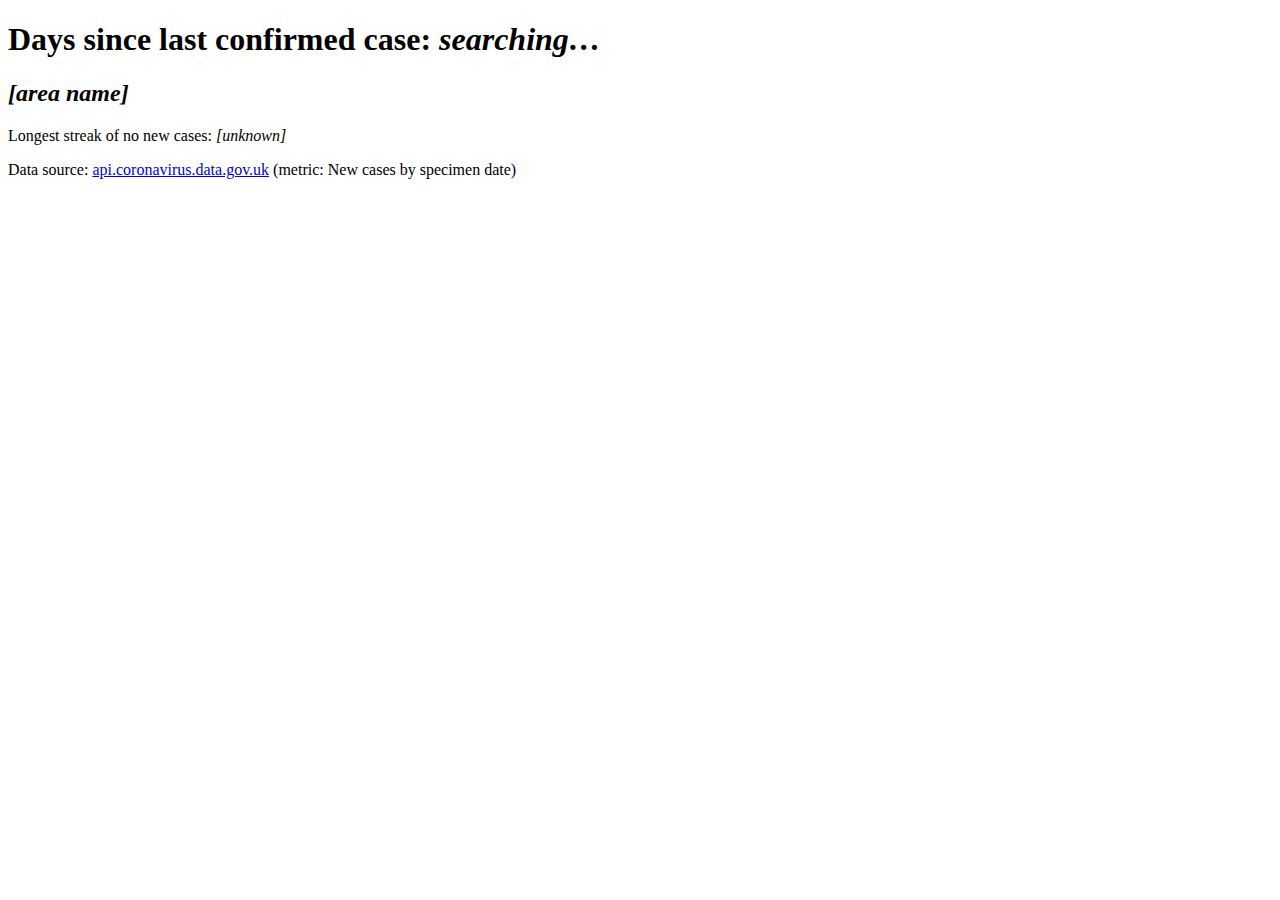
==== index.html @ c09eae02 "Calculate "days since" with date arithmetic" ====
<!DOCTYPE html>
<html lang="en">
<head>
    <meta charset="UTF-8">
    <title>Days since</title>
    <script lang="JavaScript">
        const params = new URLSearchParams(window.location.search);
        const areaType = "utla";
        // const areaCode = "E06000019"
        const areaCode = (params.get("areaCode")) ? params.get("areaCode") : "E06000019";
        const responseStructure = {
            "date": "date",
            "areaName": "areaName",
            "newCases": "newCasesBySpecimenDate"
        };
        const query_url = `https://api.coronavirus.data.gov.uk/v1/data`
            + `?filters=areaType=${areaType};areaCode=${areaCode}`
            + `&structure=${JSON.stringify(responseStructure)}`;

        function count_days_since(days) {
            // Assumes array comes in reverse date order, most recent day first
            const now = new Date();
            const since = new Date(days.find(day => day.newCases > 0).date);
            return Math.floor((now - since) / 1000 / 60 / 60 / 24);
        }

        function find_streaks(days) {
            const streaks = [];
            let num_streaks = 0;
            let streak_active = false;
            days.forEach((day) => {
                if (streak_active === false && day.newCases === 0) {
                    // new streak!
                    streak_active = true;
                    streaks[num_streaks] = {
                        numDays: 1,
                        start: day.date
                    };
                } else if (streak_active === true && day.newCases === 0) {
                    // streak continues!
                    streaks[num_streaks].numDays += 1;
                } else if (streak_active === true && day.newCases > 0) {
                    // streak ends!
                    streaks[num_streaks].end = day.date;
                    streak_active = false;
                    num_streaks += 1;
                } else {
                    // non-streak days, do nothing
                }
            });
            return streaks;
        }

        fetch(query_url)
            .then(response => response.json())
            .then(payload => {
                document.getElementById("dataSource").href = query_url;
                document.getElementById("daysSince").innerText = `${count_days_since(payload.data)}`;
                document.getElementById("areaName").innerText = payload.data[0].areaName;
                const streak = find_streaks(payload.data.reverse()).reduce(
                    (prev, curr) => (prev.numDays > curr.numDays) ? prev : curr, {});
                if (streak) {
                    document.getElementById("streak")
                        .innerText=`${streak.numDays} `
                        + `${(streak.numDays === 1) ? 'day ' : 'days '}`
                        + `(from ${streak.start} to ${streak.end})`;
                } else {
                    document.getElementById("streak").innerText = "None 😢";
                }
            });

    </script>
</head>
<body>
<h1>Days since last confirmed case: <span id="daysSince"><em>searching…</em></span></h1>
<h2 id="areaName"><em>[area name]</em></h2>
<p>Longest streak of no new cases: <span id="streak"><em>[unknown]</em></span></p>
<p>Data source: <a id="dataSource" href="https://coronavirus.data.gov.uk">api.coronavirus.data.gov.uk</a> (metric: New cases by specimen date)</p>
</body>
</html>
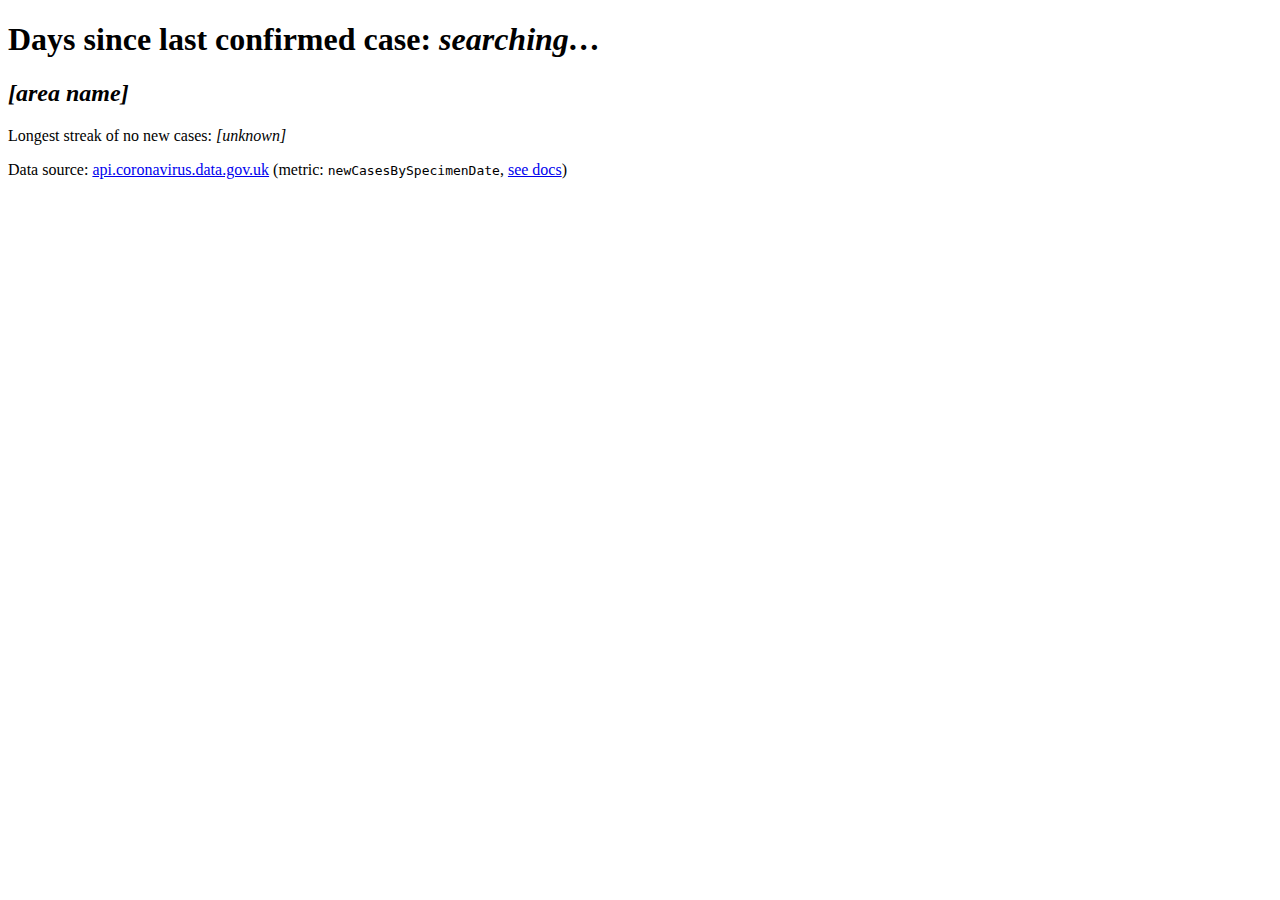
==== commit 0bdd1be0: "Refactor to use the shorter "area" query param" ====
--- a/index.html
+++ b/index.html
@@ -7,7 +7,7 @@
         const params = new URLSearchParams(window.location.search);
         const areaType = "utla";
         // const areaCode = "E06000019"
-        const areaCode = (params.get("areaCode")) ? params.get("areaCode") : "E06000019";
+        const areaCode = (params.get("area")) ? params.get("area") : "E06000019";
         const responseStructure = {
             "date": "date",
             "areaName": "areaName",
@@ -51,6 +51,7 @@
             return streaks;
         }
 
+        // TODO: handle HTTP errors https://coronavirus.data.gov.uk/developers-guide#get-responses
         fetch(query_url)
             .then(response => response.json())
             .then(payload => {
@@ -75,6 +76,9 @@
 <h1>Days since last confirmed case: <span id="daysSince"><em>searching…</em></span></h1>
 <h2 id="areaName"><em>[area name]</em></h2>
 <p>Longest streak of no new cases: <span id="streak"><em>[unknown]</em></span></p>
-<p>Data source: <a id="dataSource" href="https://coronavirus.data.gov.uk">api.coronavirus.data.gov.uk</a> (metric: New cases by specimen date)</p>
+<p>
+    Data source: <a id="dataSource" href="https://coronavirus.data.gov.uk">api.coronavirus.data.gov.uk</a>
+    (metric: <code>newCasesBySpecimenDate</code>,
+    <a href="https://coronavirus.data.gov.uk/about-data#daily-and-cumulative-numbers-of-cases">see docs</a>)</p>
 </body>
 </html>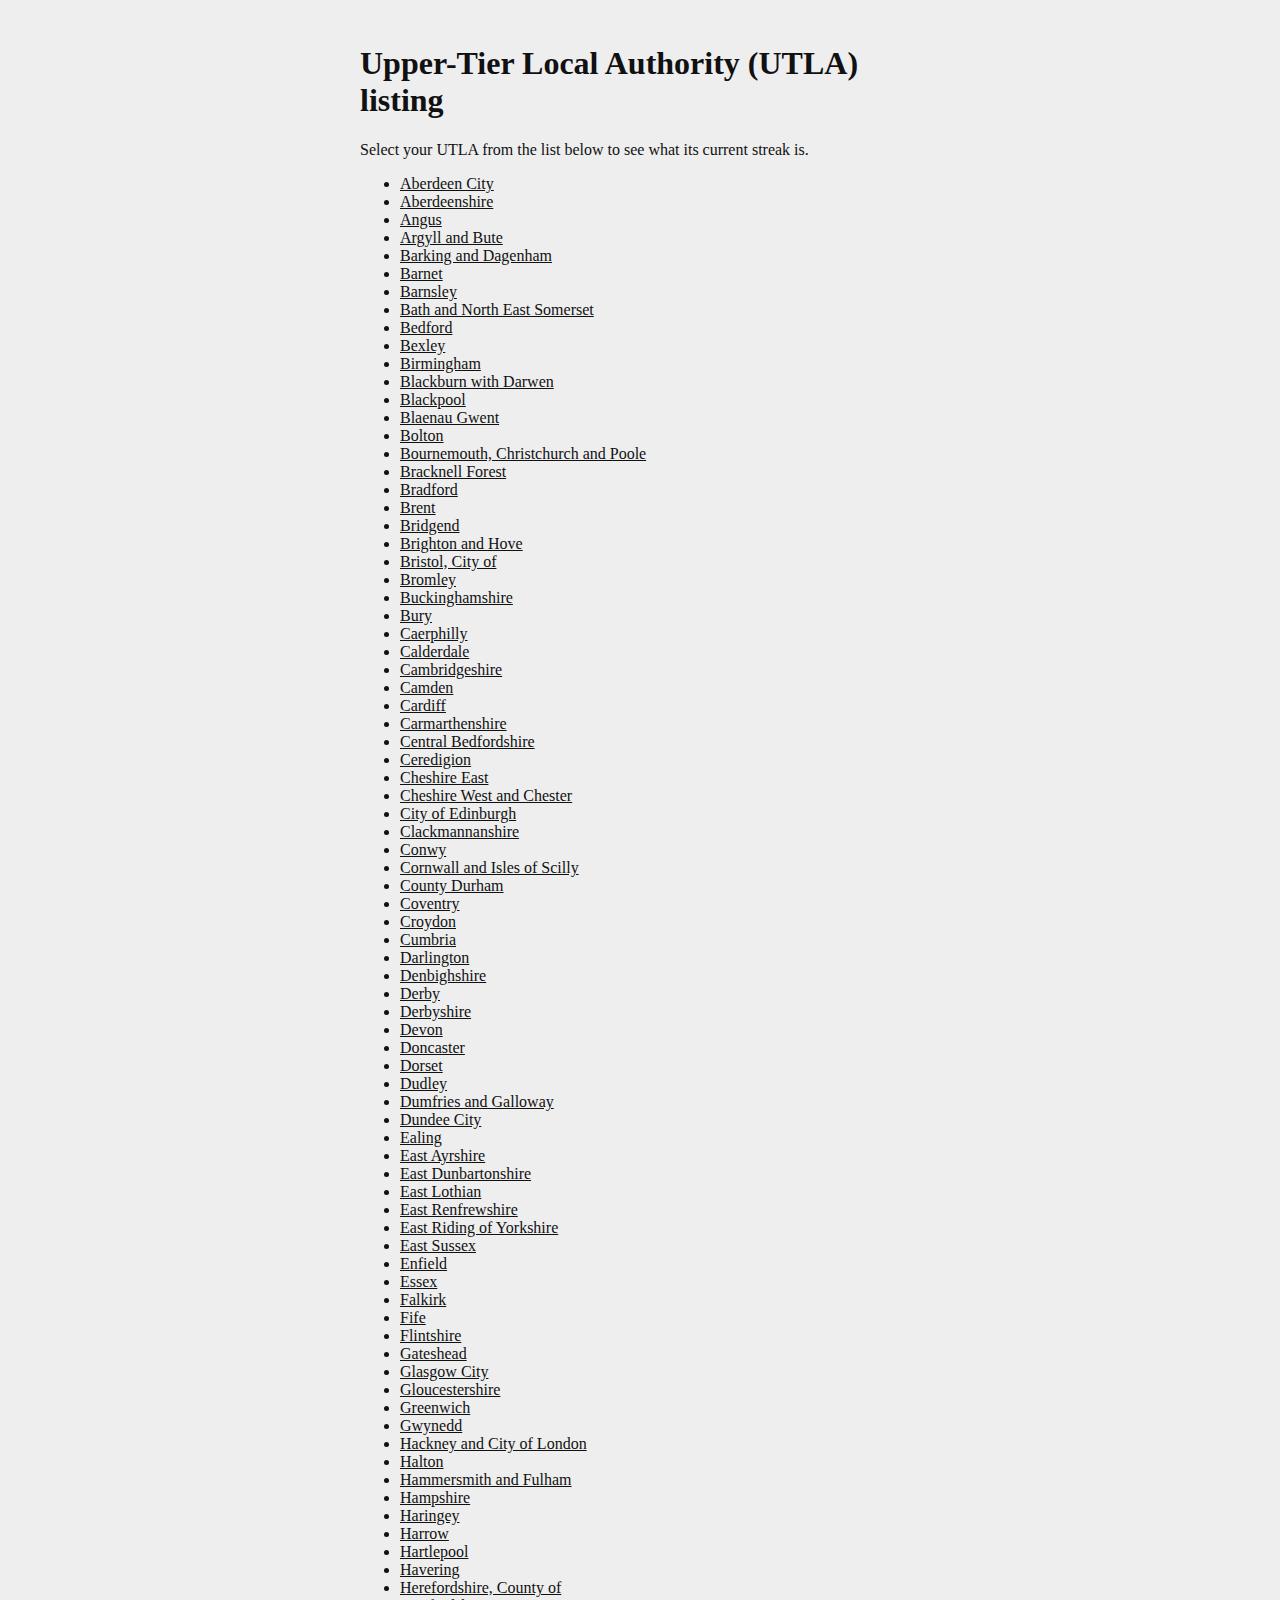
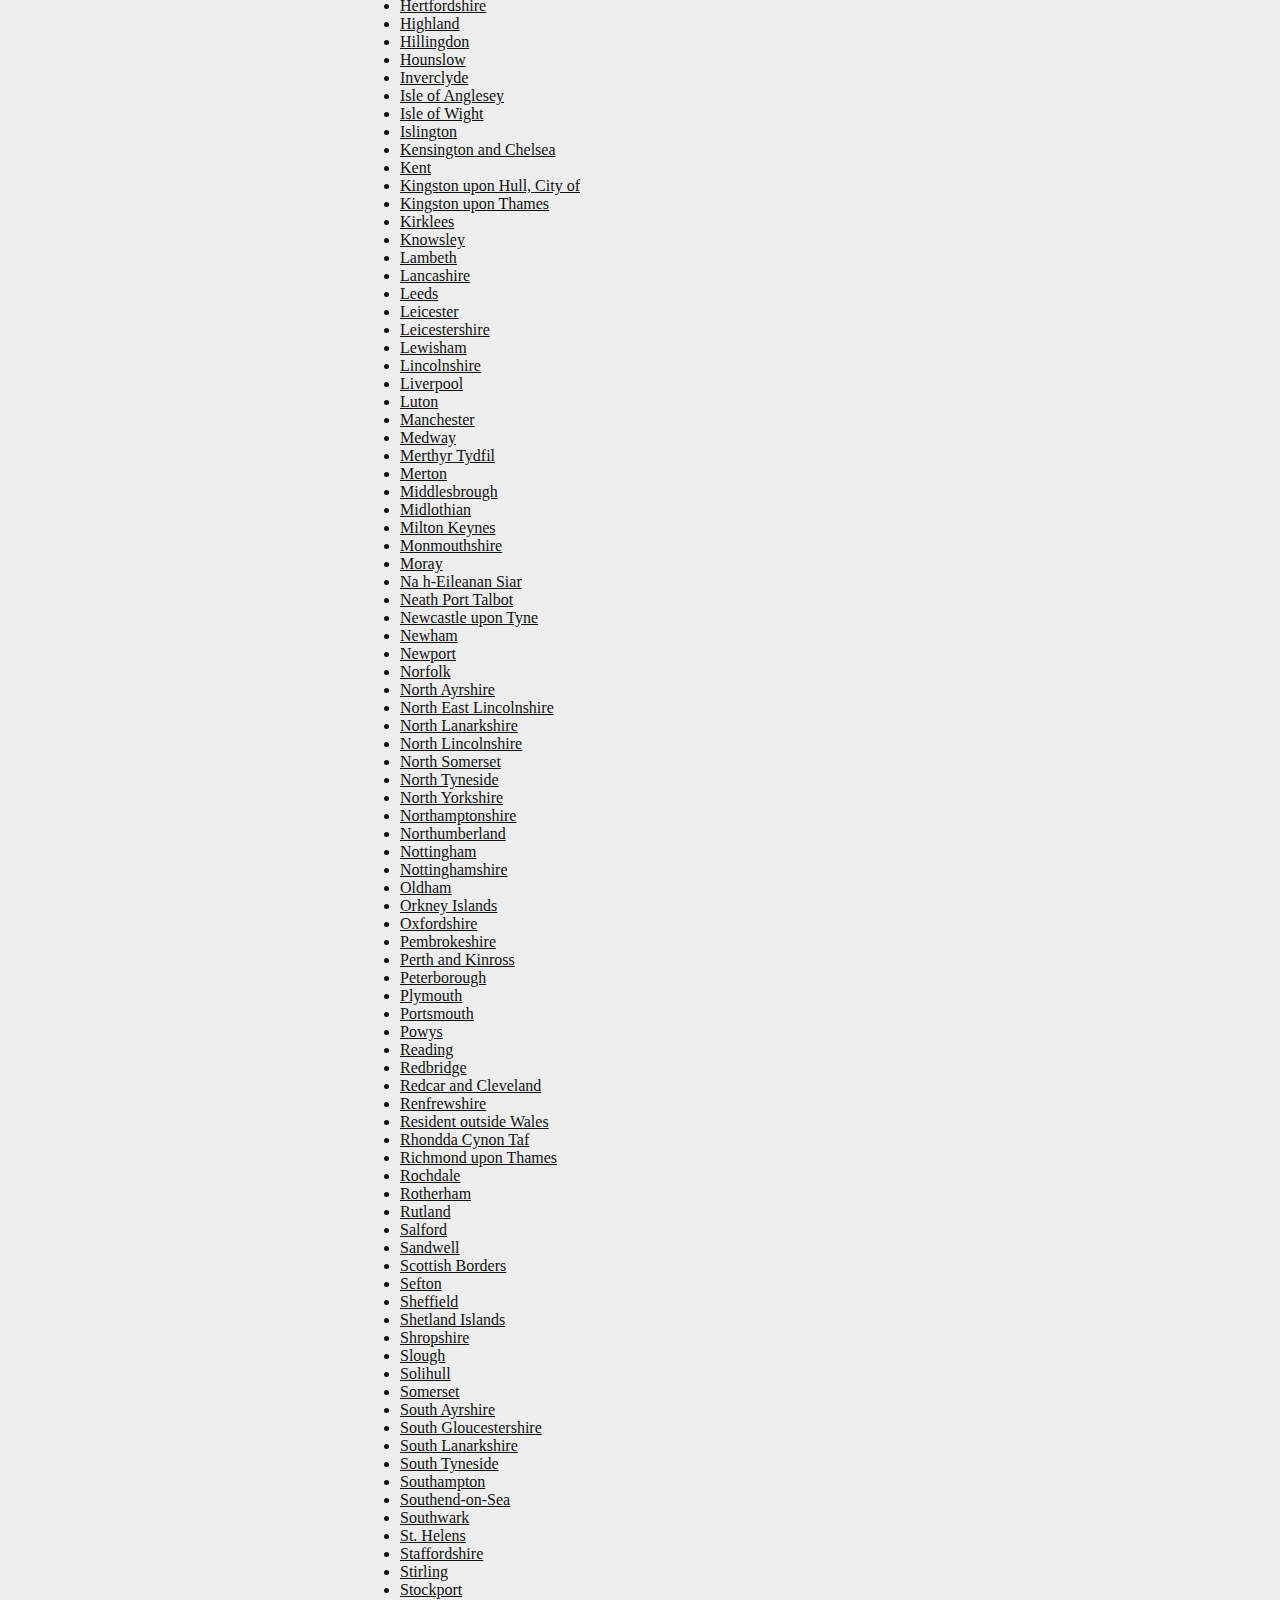
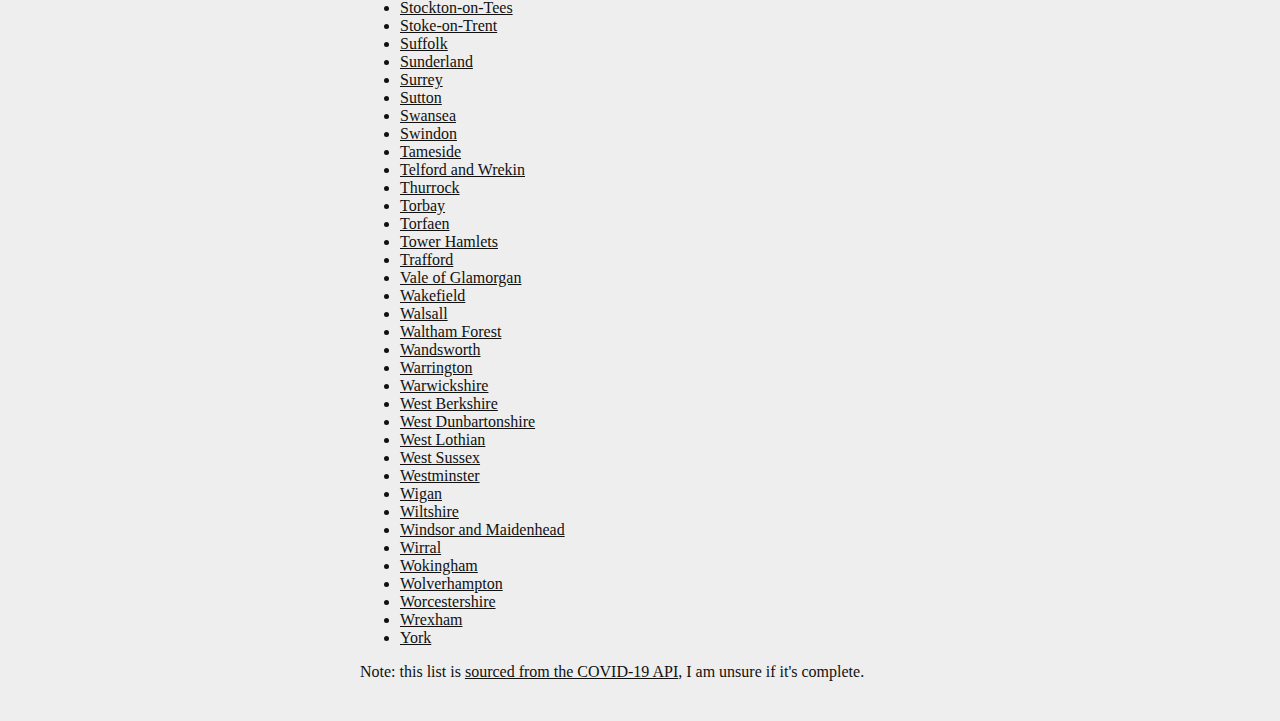
==== commit ccd8f923: "Add a stylesheet" ====
--- a/index.html
+++ b/index.html
@@ -2,83 +2,228 @@
 <html lang="en">
 <head>
     <meta charset="UTF-8">
-    <title>Days since</title>
-    <script lang="JavaScript">
-        const params = new URLSearchParams(window.location.search);
-        const areaType = "utla";
-        // const areaCode = "E06000019"
-        const areaCode = (params.get("area")) ? params.get("area") : "E06000019";
-        const responseStructure = {
-            "date": "date",
-            "areaName": "areaName",
-            "newCases": "newCasesBySpecimenDate"
-        };
-        const query_url = `https://api.coronavirus.data.gov.uk/v1/data`
-            + `?filters=areaType=${areaType};areaCode=${areaCode}`
-            + `&structure=${JSON.stringify(responseStructure)}`;
-
-        function count_days_since(days) {
-            // Assumes array comes in reverse date order, most recent day first
-            const now = new Date();
-            const since = new Date(days.find(day => day.newCases > 0).date);
-            return Math.floor((now - since) / 1000 / 60 / 60 / 24);
-        }
-
-        function find_streaks(days) {
-            const streaks = [];
-            let num_streaks = 0;
-            let streak_active = false;
-            days.forEach((day) => {
-                if (streak_active === false && day.newCases === 0) {
-                    // new streak!
-                    streak_active = true;
-                    streaks[num_streaks] = {
-                        numDays: 1,
-                        start: day.date
-                    };
-                } else if (streak_active === true && day.newCases === 0) {
-                    // streak continues!
-                    streaks[num_streaks].numDays += 1;
-                } else if (streak_active === true && day.newCases > 0) {
-                    // streak ends!
-                    streaks[num_streaks].end = day.date;
-                    streak_active = false;
-                    num_streaks += 1;
-                } else {
-                    // non-streak days, do nothing
-                }
-            });
-            return streaks;
-        }
-
-        // TODO: handle HTTP errors https://coronavirus.data.gov.uk/developers-guide#get-responses
-        fetch(query_url)
-            .then(response => response.json())
-            .then(payload => {
-                document.getElementById("dataSource").href = query_url;
-                document.getElementById("daysSince").innerText = `${count_days_since(payload.data)}`;
-                document.getElementById("areaName").innerText = payload.data[0].areaName;
-                const streak = find_streaks(payload.data.reverse()).reduce(
-                    (prev, curr) => (prev.numDays > curr.numDays) ? prev : curr, {});
-                if (streak) {
-                    document.getElementById("streak")
-                        .innerText=`${streak.numDays} `
-                        + `${(streak.numDays === 1) ? 'day ' : 'days '}`
-                        + `(from ${streak.start} to ${streak.end})`;
-                } else {
-                    document.getElementById("streak").innerText = "None 😢";
-                }
-            });
-
-    </script>
+    <title>UK Upper-Tier Local Authority area listing</title>
+    <link rel="stylesheet" href="main.css"/>
 </head>
 <body>
-<h1>Days since last confirmed case: <span id="daysSince"><em>searching…</em></span></h1>
-<h2 id="areaName"><em>[area name]</em></h2>
-<p>Longest streak of no new cases: <span id="streak"><em>[unknown]</em></span></p>
-<p>
-    Data source: <a id="dataSource" href="https://coronavirus.data.gov.uk">api.coronavirus.data.gov.uk</a>
-    (metric: <code>newCasesBySpecimenDate</code>,
-    <a href="https://coronavirus.data.gov.uk/about-data#daily-and-cumulative-numbers-of-cases">see docs</a>)</p>
+<section class="utla-list">
+    <h1>Upper-Tier Local Authority (UTLA) listing</h1>
+    <p>
+        Select your UTLA from the list below to see what its current streak is.
+    </p>
+
+    <ul id="areaList">
+        <li><a href="./stats.html?area=S12000033">Aberdeen City</a></li>
+        <li><a href="./stats.html?area=S12000034">Aberdeenshire</a></li>
+        <li><a href="./stats.html?area=S12000041">Angus</a></li>
+        <li><a href="./stats.html?area=S12000035">Argyll and Bute</a></li>
+        <li><a href="./stats.html?area=E09000002">Barking and Dagenham</a></li>
+        <li><a href="./stats.html?area=E09000003">Barnet</a></li>
+        <li><a href="./stats.html?area=E08000016">Barnsley</a></li>
+        <li><a href="./stats.html?area=E06000022">Bath and North East Somerset</a></li>
+        <li><a href="./stats.html?area=E06000055">Bedford</a></li>
+        <li><a href="./stats.html?area=E09000004">Bexley</a></li>
+        <li><a href="./stats.html?area=E08000025">Birmingham</a></li>
+        <li><a href="./stats.html?area=E06000008">Blackburn with Darwen</a></li>
+        <li><a href="./stats.html?area=E06000009">Blackpool</a></li>
+        <li><a href="./stats.html?area=W06000019">Blaenau Gwent</a></li>
+        <li><a href="./stats.html?area=E08000001">Bolton</a></li>
+        <li><a href="./stats.html?area=E06000058">Bournemouth, Christchurch and Poole</a></li>
+        <li><a href="./stats.html?area=E06000036">Bracknell Forest</a></li>
+        <li><a href="./stats.html?area=E08000032">Bradford</a></li>
+        <li><a href="./stats.html?area=E09000005">Brent</a></li>
+        <li><a href="./stats.html?area=W06000013">Bridgend</a></li>
+        <li><a href="./stats.html?area=E06000043">Brighton and Hove</a></li>
+        <li><a href="./stats.html?area=E06000023">Bristol, City of</a></li>
+        <li><a href="./stats.html?area=E09000006">Bromley</a></li>
+        <li><a href="./stats.html?area=E10000002">Buckinghamshire</a></li>
+        <li><a href="./stats.html?area=E08000002">Bury</a></li>
+        <li><a href="./stats.html?area=W06000018">Caerphilly</a></li>
+        <li><a href="./stats.html?area=E08000033">Calderdale</a></li>
+        <li><a href="./stats.html?area=E10000003">Cambridgeshire</a></li>
+        <li><a href="./stats.html?area=E09000007">Camden</a></li>
+        <li><a href="./stats.html?area=W06000015">Cardiff</a></li>
+        <li><a href="./stats.html?area=W06000010">Carmarthenshire</a></li>
+        <li><a href="./stats.html?area=E06000056">Central Bedfordshire</a></li>
+        <li><a href="./stats.html?area=W06000008">Ceredigion</a></li>
+        <li><a href="./stats.html?area=E06000049">Cheshire East</a></li>
+        <li><a href="./stats.html?area=E06000050">Cheshire West and Chester</a></li>
+        <li><a href="./stats.html?area=S12000036">City of Edinburgh</a></li>
+        <li><a href="./stats.html?area=S12000005">Clackmannanshire</a></li>
+        <li><a href="./stats.html?area=W06000003">Conwy</a></li>
+        <li><a href="./stats.html?area=E06000052">Cornwall and Isles of Scilly</a></li>
+        <li><a href="./stats.html?area=E06000047">County Durham</a></li>
+        <li><a href="./stats.html?area=E08000026">Coventry</a></li>
+        <li><a href="./stats.html?area=E09000008">Croydon</a></li>
+        <li><a href="./stats.html?area=E10000006">Cumbria</a></li>
+        <li><a href="./stats.html?area=E06000005">Darlington</a></li>
+        <li><a href="./stats.html?area=W06000004">Denbighshire</a></li>
+        <li><a href="./stats.html?area=E06000015">Derby</a></li>
+        <li><a href="./stats.html?area=E10000007">Derbyshire</a></li>
+        <li><a href="./stats.html?area=E10000008">Devon</a></li>
+        <li><a href="./stats.html?area=E08000017">Doncaster</a></li>
+        <li><a href="./stats.html?area=E06000059">Dorset</a></li>
+        <li><a href="./stats.html?area=E08000027">Dudley</a></li>
+        <li><a href="./stats.html?area=S12000006">Dumfries and Galloway</a></li>
+        <li><a href="./stats.html?area=S12000042">Dundee City</a></li>
+        <li><a href="./stats.html?area=E09000009">Ealing</a></li>
+        <li><a href="./stats.html?area=S12000008">East Ayrshire</a></li>
+        <li><a href="./stats.html?area=S12000045">East Dunbartonshire</a></li>
+        <li><a href="./stats.html?area=S12000010">East Lothian</a></li>
+        <li><a href="./stats.html?area=S12000011">East Renfrewshire</a></li>
+        <li><a href="./stats.html?area=E06000011">East Riding of Yorkshire</a></li>
+        <li><a href="./stats.html?area=E10000011">East Sussex</a></li>
+        <li><a href="./stats.html?area=E09000010">Enfield</a></li>
+        <li><a href="./stats.html?area=E10000012">Essex</a></li>
+        <li><a href="./stats.html?area=S12000014">Falkirk</a></li>
+        <li><a href="./stats.html?area=S12000047">Fife</a></li>
+        <li><a href="./stats.html?area=W06000005">Flintshire</a></li>
+        <li><a href="./stats.html?area=E08000037">Gateshead</a></li>
+        <li><a href="./stats.html?area=S12000049">Glasgow City</a></li>
+        <li><a href="./stats.html?area=E10000013">Gloucestershire</a></li>
+        <li><a href="./stats.html?area=E09000011">Greenwich</a></li>
+        <li><a href="./stats.html?area=W06000002">Gwynedd</a></li>
+        <li><a href="./stats.html?area=E09000012">Hackney and City of London</a></li>
+        <li><a href="./stats.html?area=E06000006">Halton</a></li>
+        <li><a href="./stats.html?area=E09000013">Hammersmith and Fulham</a></li>
+        <li><a href="./stats.html?area=E10000014">Hampshire</a></li>
+        <li><a href="./stats.html?area=E09000014">Haringey</a></li>
+        <li><a href="./stats.html?area=E09000015">Harrow</a></li>
+        <li><a href="./stats.html?area=E06000001">Hartlepool</a></li>
+        <li><a href="./stats.html?area=E09000016">Havering</a></li>
+        <li><a href="./stats.html?area=E06000019">Herefordshire, County of</a></li>
+        <li><a href="./stats.html?area=E10000015">Hertfordshire</a></li>
+        <li><a href="./stats.html?area=S12000017">Highland</a></li>
+        <li><a href="./stats.html?area=E09000017">Hillingdon</a></li>
+        <li><a href="./stats.html?area=E09000018">Hounslow</a></li>
+        <li><a href="./stats.html?area=S12000018">Inverclyde</a></li>
+        <li><a href="./stats.html?area=W06000001">Isle of Anglesey</a></li>
+        <li><a href="./stats.html?area=E06000046">Isle of Wight</a></li>
+        <li><a href="./stats.html?area=E09000019">Islington</a></li>
+        <li><a href="./stats.html?area=E09000020">Kensington and Chelsea</a></li>
+        <li><a href="./stats.html?area=E10000016">Kent</a></li>
+        <li><a href="./stats.html?area=E06000010">Kingston upon Hull, City of</a></li>
+        <li><a href="./stats.html?area=E09000021">Kingston upon Thames</a></li>
+        <li><a href="./stats.html?area=E08000034">Kirklees</a></li>
+        <li><a href="./stats.html?area=E08000011">Knowsley</a></li>
+        <li><a href="./stats.html?area=E09000022">Lambeth</a></li>
+        <li><a href="./stats.html?area=E10000017">Lancashire</a></li>
+        <li><a href="./stats.html?area=E08000035">Leeds</a></li>
+        <li><a href="./stats.html?area=E06000016">Leicester</a></li>
+        <li><a href="./stats.html?area=E10000018">Leicestershire</a></li>
+        <li><a href="./stats.html?area=E09000023">Lewisham</a></li>
+        <li><a href="./stats.html?area=E10000019">Lincolnshire</a></li>
+        <li><a href="./stats.html?area=E08000012">Liverpool</a></li>
+        <li><a href="./stats.html?area=E06000032">Luton</a></li>
+        <li><a href="./stats.html?area=E08000003">Manchester</a></li>
+        <li><a href="./stats.html?area=E06000035">Medway</a></li>
+        <li><a href="./stats.html?area=W06000024">Merthyr Tydfil</a></li>
+        <li><a href="./stats.html?area=E09000024">Merton</a></li>
+        <li><a href="./stats.html?area=E06000002">Middlesbrough</a></li>
+        <li><a href="./stats.html?area=S12000019">Midlothian</a></li>
+        <li><a href="./stats.html?area=E06000042">Milton Keynes</a></li>
+        <li><a href="./stats.html?area=W06000021">Monmouthshire</a></li>
+        <li><a href="./stats.html?area=S12000020">Moray</a></li>
+        <li><a href="./stats.html?area=S12000013">Na h-Eileanan Siar</a></li>
+        <li><a href="./stats.html?area=W06000012">Neath Port Talbot</a></li>
+        <li><a href="./stats.html?area=E08000021">Newcastle upon Tyne</a></li>
+        <li><a href="./stats.html?area=E09000025">Newham</a></li>
+        <li><a href="./stats.html?area=W06000022">Newport</a></li>
+        <li><a href="./stats.html?area=E10000020">Norfolk</a></li>
+        <li><a href="./stats.html?area=S12000021">North Ayrshire</a></li>
+        <li><a href="./stats.html?area=E06000012">North East Lincolnshire</a></li>
+        <li><a href="./stats.html?area=S12000050">North Lanarkshire</a></li>
+        <li><a href="./stats.html?area=E06000013">North Lincolnshire</a></li>
+        <li><a href="./stats.html?area=E06000024">North Somerset</a></li>
+        <li><a href="./stats.html?area=E08000022">North Tyneside</a></li>
+        <li><a href="./stats.html?area=E10000023">North Yorkshire</a></li>
+        <li><a href="./stats.html?area=E10000021">Northamptonshire</a></li>
+        <li><a href="./stats.html?area=E06000057">Northumberland</a></li>
+        <li><a href="./stats.html?area=E06000018">Nottingham</a></li>
+        <li><a href="./stats.html?area=E10000024">Nottinghamshire</a></li>
+        <li><a href="./stats.html?area=E08000004">Oldham</a></li>
+        <li><a href="./stats.html?area=S12000023">Orkney Islands</a></li>
+        <li><a href="./stats.html?area=E10000025">Oxfordshire</a></li>
+        <li><a href="./stats.html?area=W06000009">Pembrokeshire</a></li>
+        <li><a href="./stats.html?area=S12000048">Perth and Kinross</a></li>
+        <li><a href="./stats.html?area=E06000031">Peterborough</a></li>
+        <li><a href="./stats.html?area=E06000026">Plymouth</a></li>
+        <li><a href="./stats.html?area=E06000044">Portsmouth</a></li>
+        <li><a href="./stats.html?area=W06000023">Powys</a></li>
+        <li><a href="./stats.html?area=E06000038">Reading</a></li>
+        <li><a href="./stats.html?area=E09000026">Redbridge</a></li>
+        <li><a href="./stats.html?area=E06000003">Redcar and Cleveland</a></li>
+        <li><a href="./stats.html?area=S12000038">Renfrewshire</a></li>
+        <li><a href="./stats.html?area=null">Resident outside Wales</a></li>
+        <li><a href="./stats.html?area=W06000016">Rhondda Cynon Taf</a></li>
+        <li><a href="./stats.html?area=E09000027">Richmond upon Thames</a></li>
+        <li><a href="./stats.html?area=E08000005">Rochdale</a></li>
+        <li><a href="./stats.html?area=E08000018">Rotherham</a></li>
+        <li><a href="./stats.html?area=E06000017">Rutland</a></li>
+        <li><a href="./stats.html?area=E08000006">Salford</a></li>
+        <li><a href="./stats.html?area=E08000028">Sandwell</a></li>
+        <li><a href="./stats.html?area=S12000026">Scottish Borders</a></li>
+        <li><a href="./stats.html?area=E08000014">Sefton</a></li>
+        <li><a href="./stats.html?area=E08000019">Sheffield</a></li>
+        <li><a href="./stats.html?area=S12000027">Shetland Islands</a></li>
+        <li><a href="./stats.html?area=E06000051">Shropshire</a></li>
+        <li><a href="./stats.html?area=E06000039">Slough</a></li>
+        <li><a href="./stats.html?area=E08000029">Solihull</a></li>
+        <li><a href="./stats.html?area=E10000027">Somerset</a></li>
+        <li><a href="./stats.html?area=S12000028">South Ayrshire</a></li>
+        <li><a href="./stats.html?area=E06000025">South Gloucestershire</a></li>
+        <li><a href="./stats.html?area=S12000029">South Lanarkshire</a></li>
+        <li><a href="./stats.html?area=E08000023">South Tyneside</a></li>
+        <li><a href="./stats.html?area=E06000045">Southampton</a></li>
+        <li><a href="./stats.html?area=E06000033">Southend-on-Sea</a></li>
+        <li><a href="./stats.html?area=E09000028">Southwark</a></li>
+        <li><a href="./stats.html?area=E08000013">St. Helens</a></li>
+        <li><a href="./stats.html?area=E10000028">Staffordshire</a></li>
+        <li><a href="./stats.html?area=S12000030">Stirling</a></li>
+        <li><a href="./stats.html?area=E08000007">Stockport</a></li>
+        <li><a href="./stats.html?area=E06000004">Stockton-on-Tees</a></li>
+        <li><a href="./stats.html?area=E06000021">Stoke-on-Trent</a></li>
+        <li><a href="./stats.html?area=E10000029">Suffolk</a></li>
+        <li><a href="./stats.html?area=E08000024">Sunderland</a></li>
+        <li><a href="./stats.html?area=E10000030">Surrey</a></li>
+        <li><a href="./stats.html?area=E09000029">Sutton</a></li>
+        <li><a href="./stats.html?area=W06000011">Swansea</a></li>
+        <li><a href="./stats.html?area=E06000030">Swindon</a></li>
+        <li><a href="./stats.html?area=E08000008">Tameside</a></li>
+        <li><a href="./stats.html?area=E06000020">Telford and Wrekin</a></li>
+        <li><a href="./stats.html?area=E06000034">Thurrock</a></li>
+        <li><a href="./stats.html?area=E06000027">Torbay</a></li>
+        <li><a href="./stats.html?area=W06000020">Torfaen</a></li>
+        <li><a href="./stats.html?area=E09000030">Tower Hamlets</a></li>
+        <li><a href="./stats.html?area=E08000009">Trafford</a></li>
+        <li><a href="./stats.html?area=W06000014">Vale of Glamorgan</a></li>
+        <li><a href="./stats.html?area=E08000036">Wakefield</a></li>
+        <li><a href="./stats.html?area=E08000030">Walsall</a></li>
+        <li><a href="./stats.html?area=E09000031">Waltham Forest</a></li>
+        <li><a href="./stats.html?area=E09000032">Wandsworth</a></li>
+        <li><a href="./stats.html?area=E06000007">Warrington</a></li>
+        <li><a href="./stats.html?area=E10000031">Warwickshire</a></li>
+        <li><a href="./stats.html?area=E06000037">West Berkshire</a></li>
+        <li><a href="./stats.html?area=S12000039">West Dunbartonshire</a></li>
+        <li><a href="./stats.html?area=S12000040">West Lothian</a></li>
+        <li><a href="./stats.html?area=E10000032">West Sussex</a></li>
+        <li><a href="./stats.html?area=E09000033">Westminster</a></li>
+        <li><a href="./stats.html?area=E08000010">Wigan</a></li>
+        <li><a href="./stats.html?area=E06000054">Wiltshire</a></li>
+        <li><a href="./stats.html?area=E06000040">Windsor and Maidenhead</a></li>
+        <li><a href="./stats.html?area=E08000015">Wirral</a></li>
+        <li><a href="./stats.html?area=E06000041">Wokingham</a></li>
+        <li><a href="./stats.html?area=E08000031">Wolverhampton</a></li>
+        <li><a href="./stats.html?area=E10000034">Worcestershire</a></li>
+        <li><a href="./stats.html?area=W06000006">Wrexham</a></li>
+        <li><a href="./stats.html?area=E06000014">York</a></li>
+    </ul>
+
+    <p>
+        Note: this list is <a
+            href="https://api.coronavirus.data.gov.uk/v1/data?filters=areaType=utla&structure={'name':'areaName','code':'areaCode'}&latestBy=areaCode">sourced
+        from the COVID-19 API</a>, I am unsure if it's complete.
+    </p>
+</section>
 </body>
 </html>--- a/main.css
+++ b/main.css
@@ -0,0 +1,31 @@
+body {
+    background-color: #eee;
+    color: #111;
+    font-family: Georgia, serif;
+}
+a, a:hover, a:visited, a:active {
+    color: #111;
+}
+section.stats {
+    padding: 1em;
+    position: absolute;
+    top: 50%;
+    left: 50%;
+    margin-right: -50%;
+    transform: translate(-50%, -50%);
+}
+section.utla-list {
+    padding: 1em;
+    max-width: 35em;
+    margin-left: auto;
+    margin-right: auto;
+}
+@media screen and (prefers-color-scheme: dark) {
+    body {
+        background-color: #555;
+        color: #eee;
+    }
+    a, a:hover, a:visited, a:active {
+        color: #eee;
+    }
+}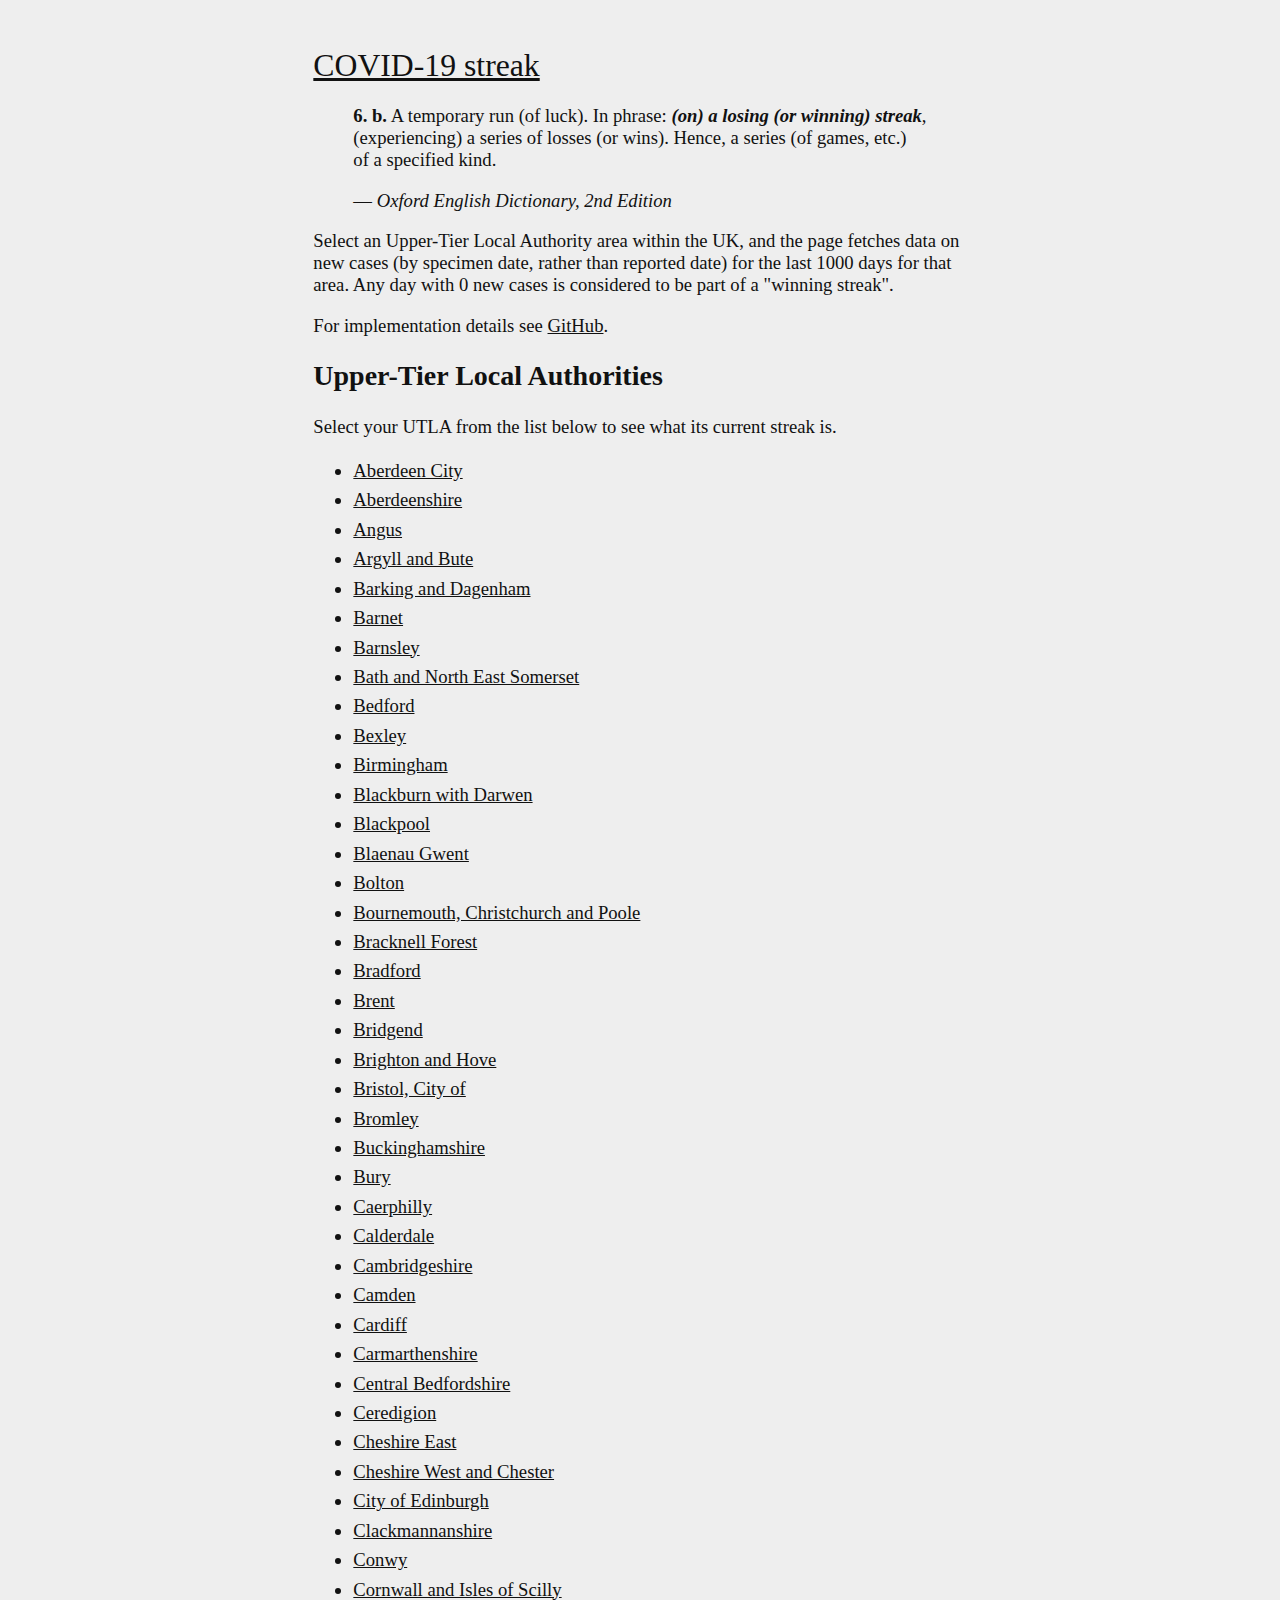
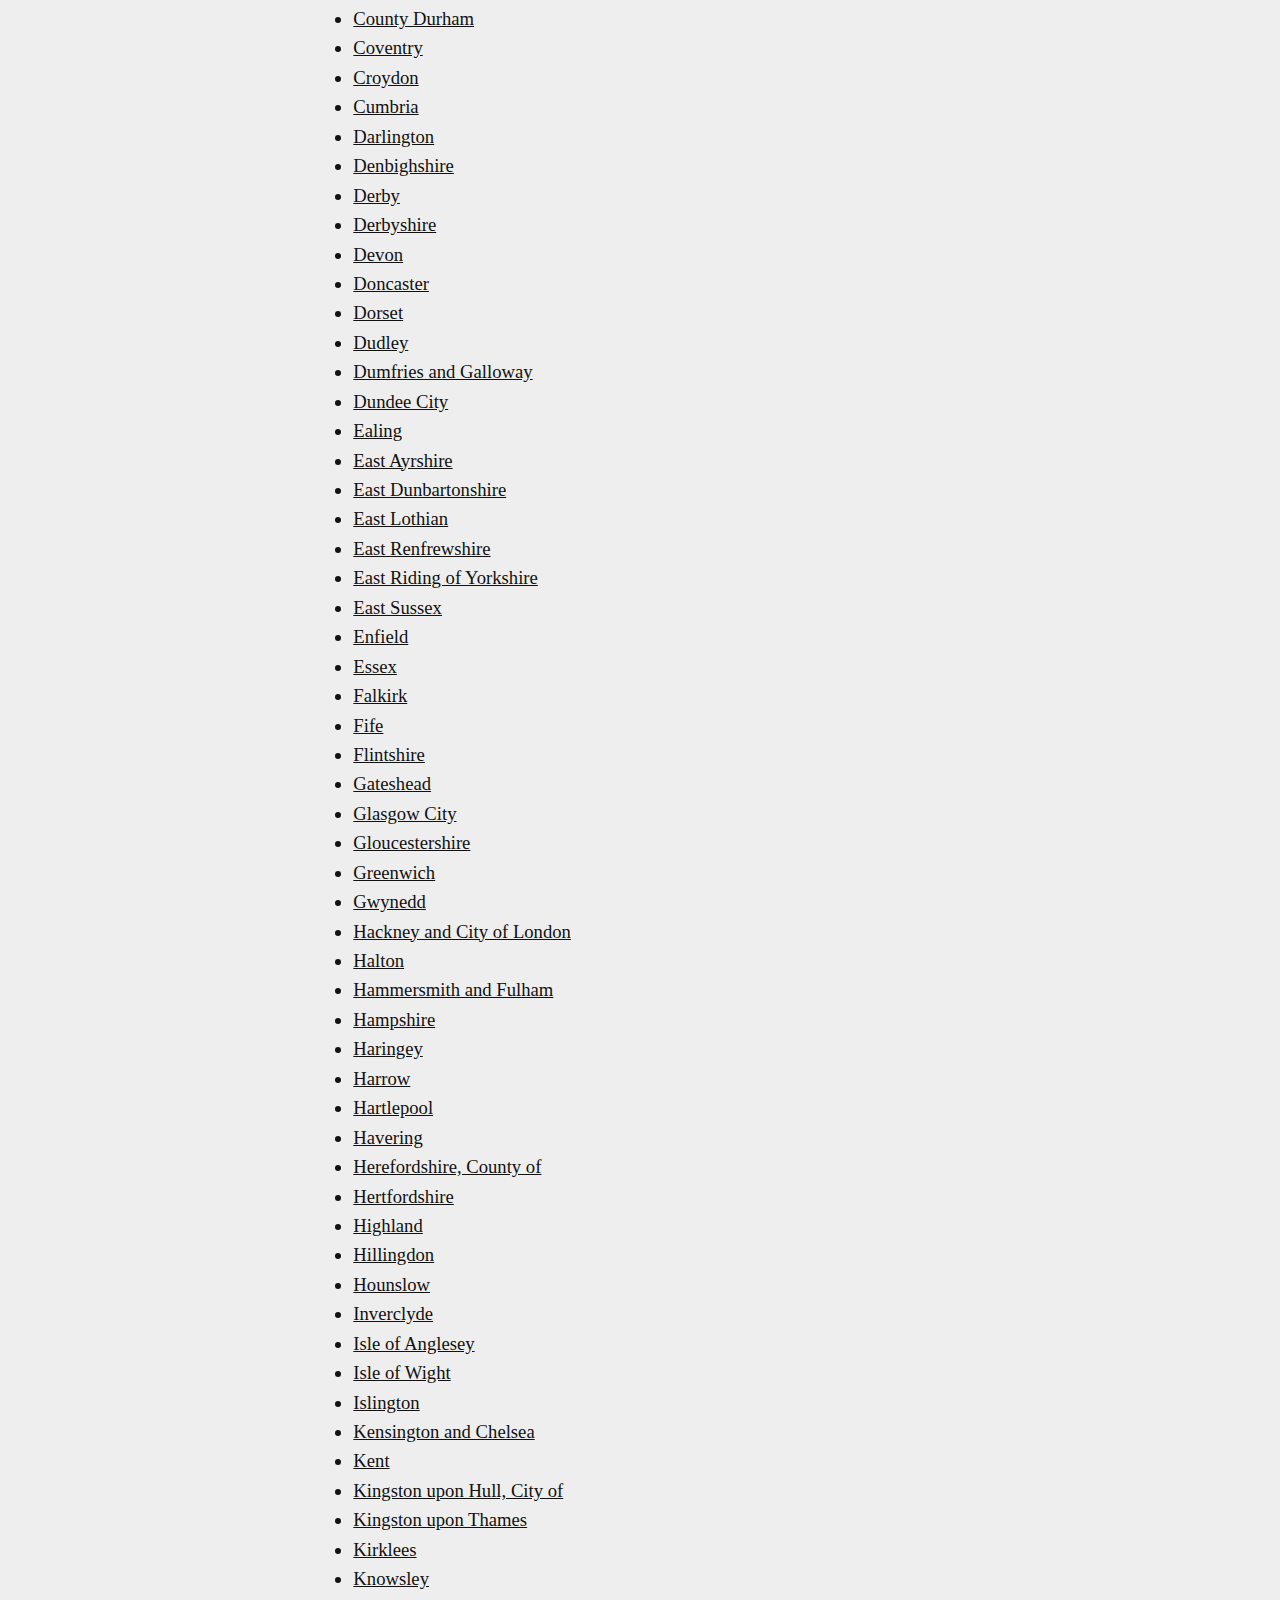
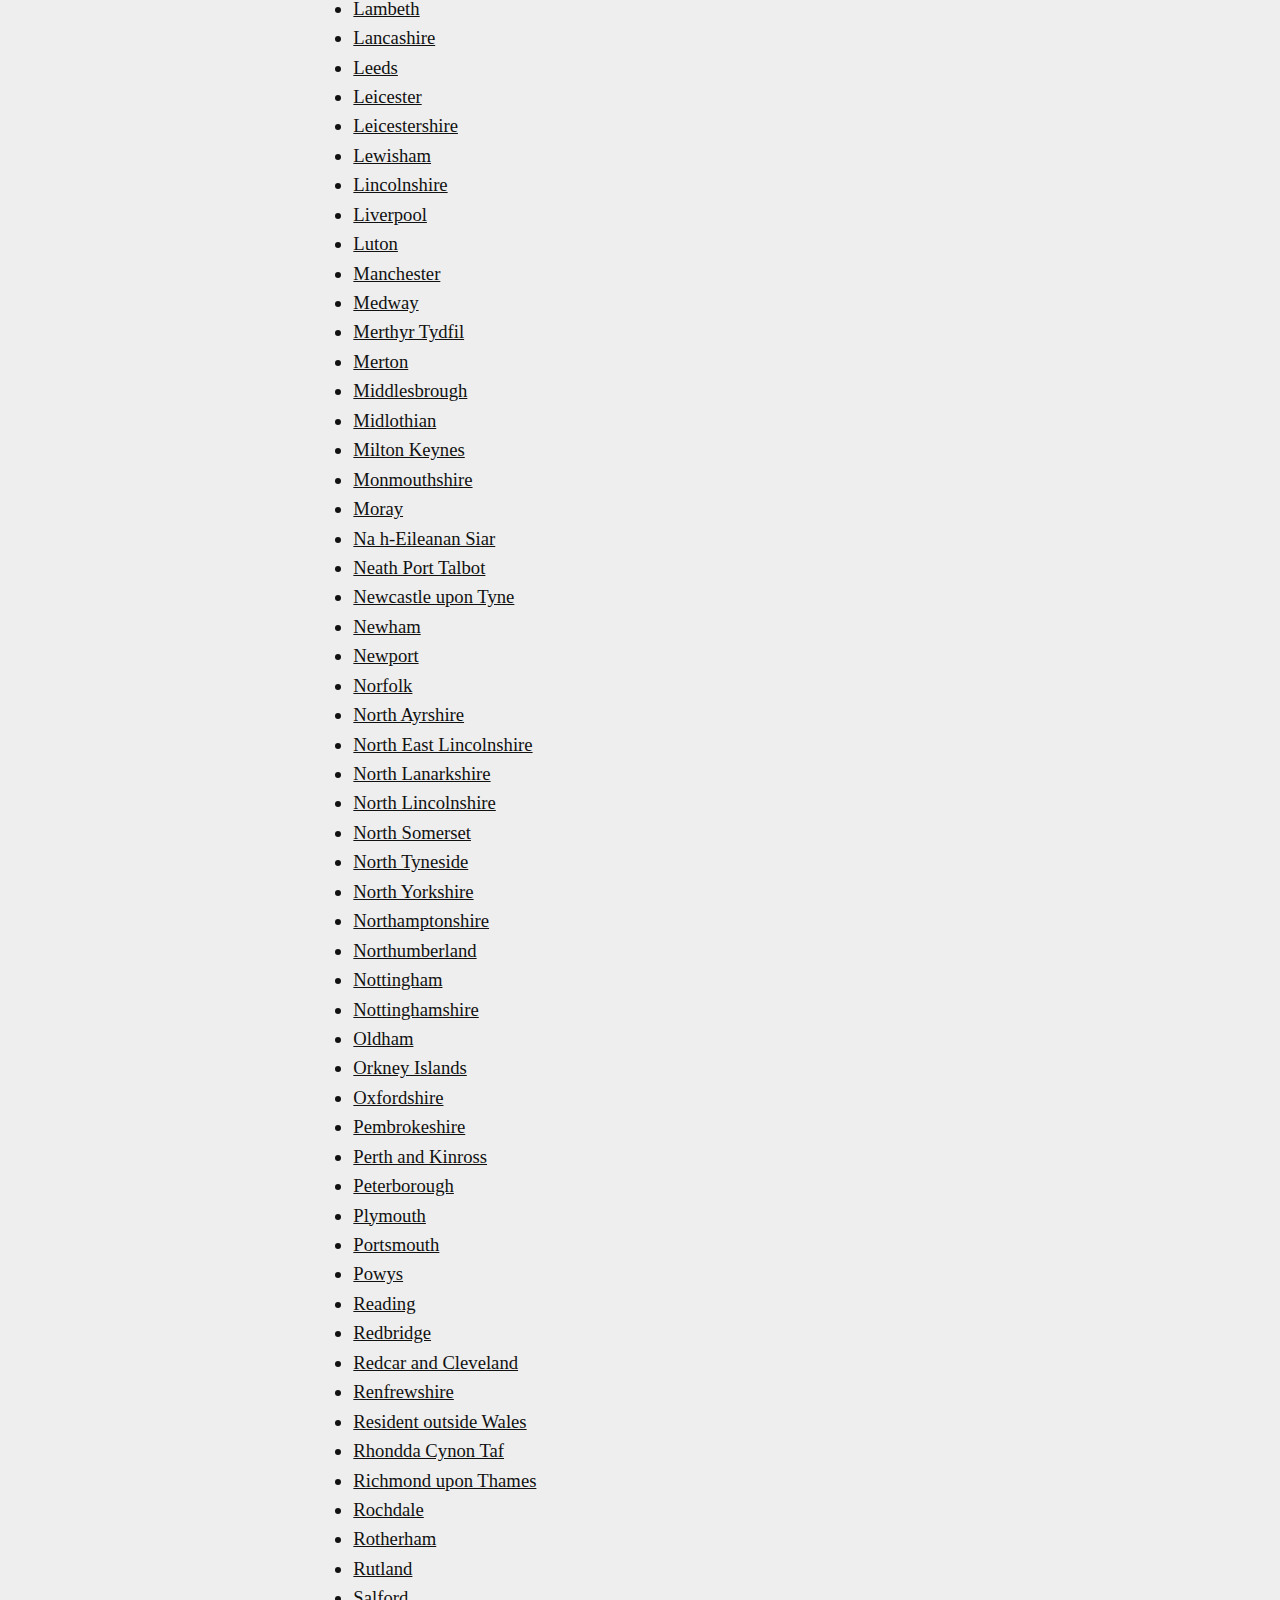
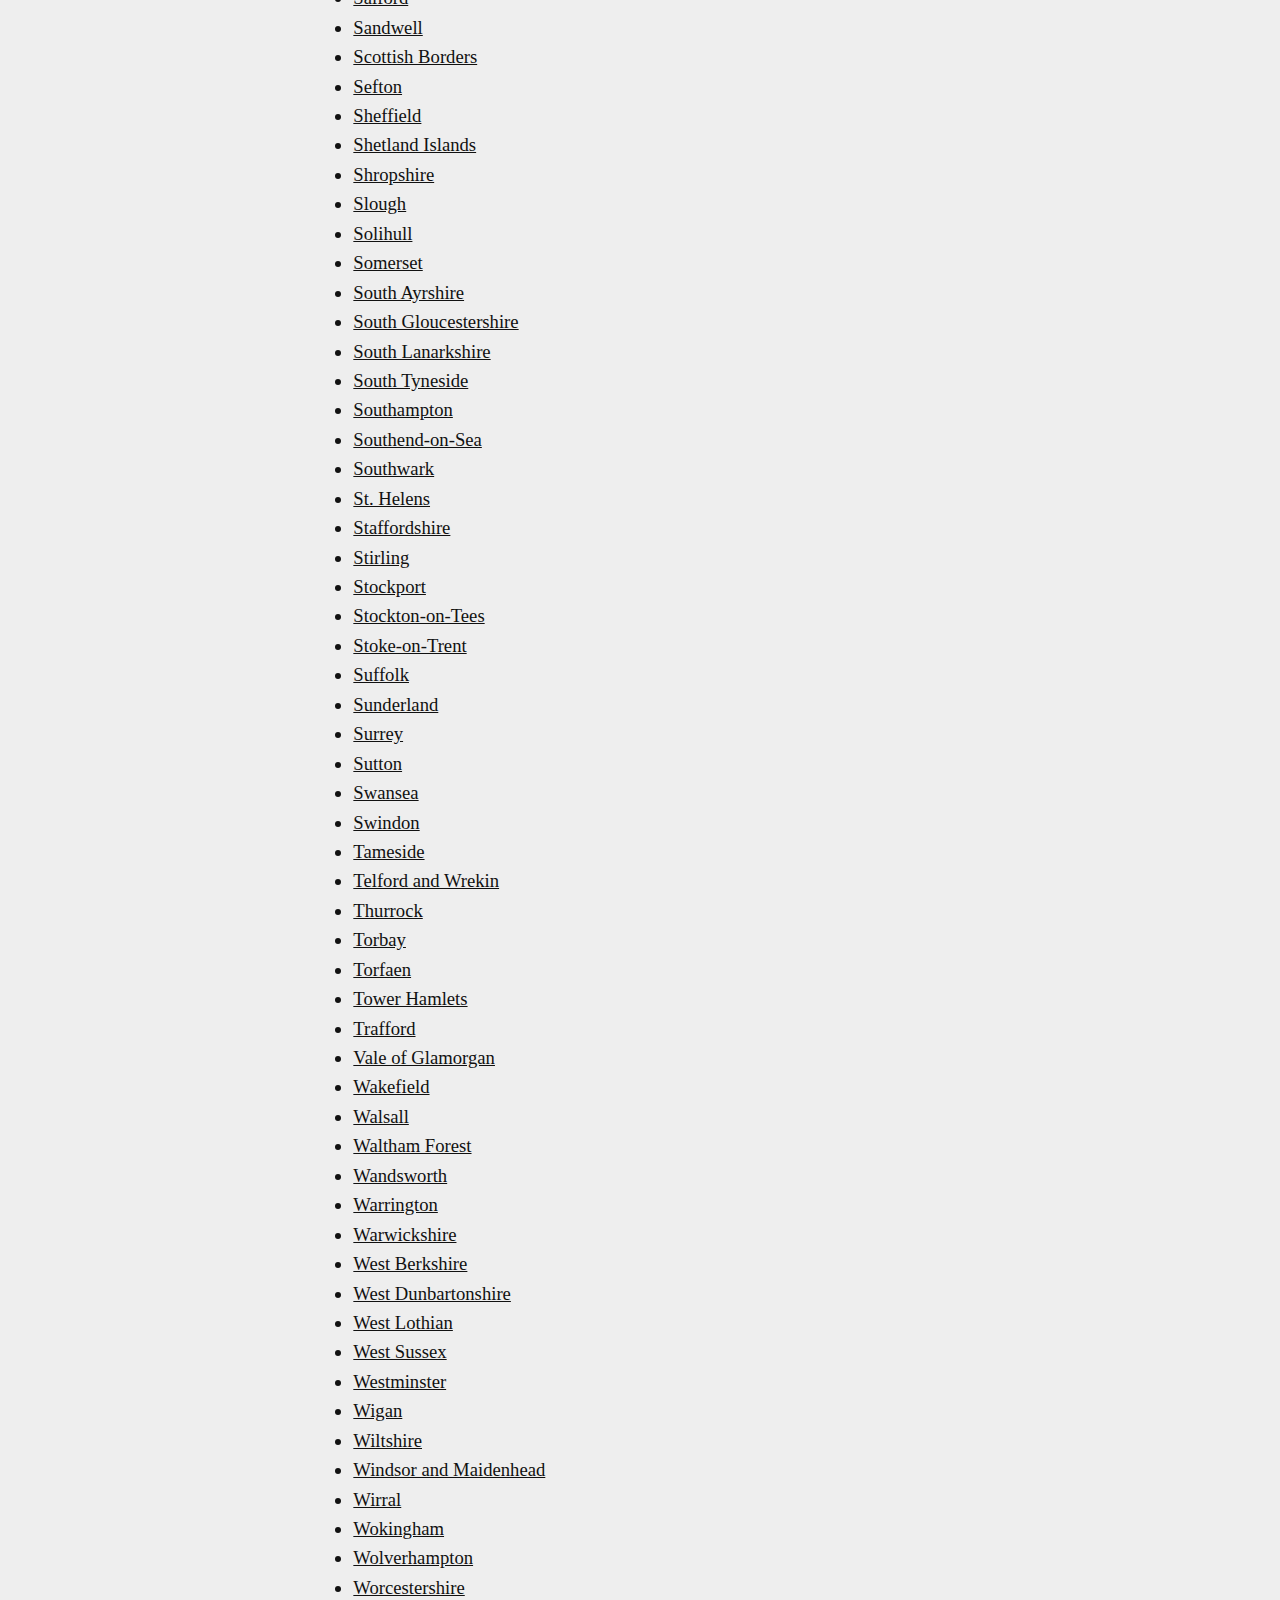
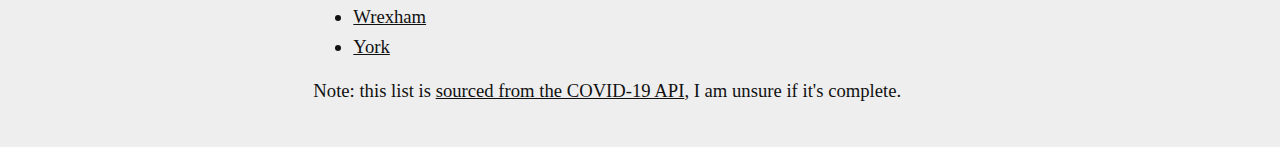
==== commit 25dd30c9: "Add README & intro blurb" ====
--- a/index.html
+++ b/index.html
@@ -6,8 +6,19 @@
     <link rel="stylesheet" href="main.css"/>
 </head>
 <body>
-<section class="utla-list">
-    <h1>Upper-Tier Local Authority (UTLA) listing</h1>
+<div class="utla-list">
+    <h1 id="covid-19-streak">COVID-19 streak</h1>
+    <blockquote><p><b>6. b.</b> A temporary run (of luck). In phrase: <b><i>(on) a losing (or winning) streak</i></b>,
+        (experiencing) a series of losses (or wins). Hence, a series (of games, etc.) of a specified kind.</p>
+        <footer>— <cite>Oxford English Dictionary, 2nd Edition</cite></footer>
+    </blockquote>
+
+    <p>Select an Upper-Tier Local Authority area within the UK, and the page fetches data on new cases (by
+        specimen date, rather than reported date) for the last 1000 days for that area.
+        Any day with 0 new cases is considered to be part of a &quot;winning streak&quot;.</p>
+    <p>For implementation details see <a href="https://github.com/hjst/covid-streak">GitHub</a>.</p>
+
+    <h2>Upper-Tier Local Authorities</h2>
     <p>
         Select your UTLA from the list below to see what its current streak is.
     </p>
@@ -224,6 +235,6 @@
             href="https://api.coronavirus.data.gov.uk/v1/data?filters=areaType=utla&structure={'name':'areaName','code':'areaCode'}&latestBy=areaCode">sourced
         from the COVID-19 API</a>, I am unsure if it's complete.
     </p>
-</section>
+</div>
 </body>
 </html>--- a/main.css
+++ b/main.css
@@ -2,11 +2,32 @@
     background-color: #eee;
     color: #111;
     font-family: Georgia, serif;
+    font-size: 14pt;
+}
+h1 {
+    font-size: 170%;
+    text-decoration: underline;
+    font-weight: normal;
+}
+p.current-streak {
+    font-size: 130%;
+    line-height: 120%;
+}
+p { font-size: 100% }
+span#daysSince {
+    font-size: 200%;
+    font-weight: bold;
+    padding-left: 10pt;
 }
 a, a:hover, a:visited, a:active {
     color: #111;
 }
-section.stats {
+p.previous-streak {
+    margin-top: 3em;
+    padding-top: 1em;
+    border-top: 1px dashed #aaa;
+}
+div.stats {
     padding: 1em;
     position: absolute;
     top: 50%;
@@ -14,11 +35,18 @@
     margin-right: -50%;
     transform: translate(-50%, -50%);
 }
-section.utla-list {
+div.utla-list {
     padding: 1em;
     max-width: 35em;
     margin-left: auto;
     margin-right: auto;
+}
+li {
+    padding-bottom: 0.2em;
+    padding-top: 0.2em;
+}
+p.data-source {
+    font-size: 70%;
 }
 @media screen and (prefers-color-scheme: dark) {
     body {
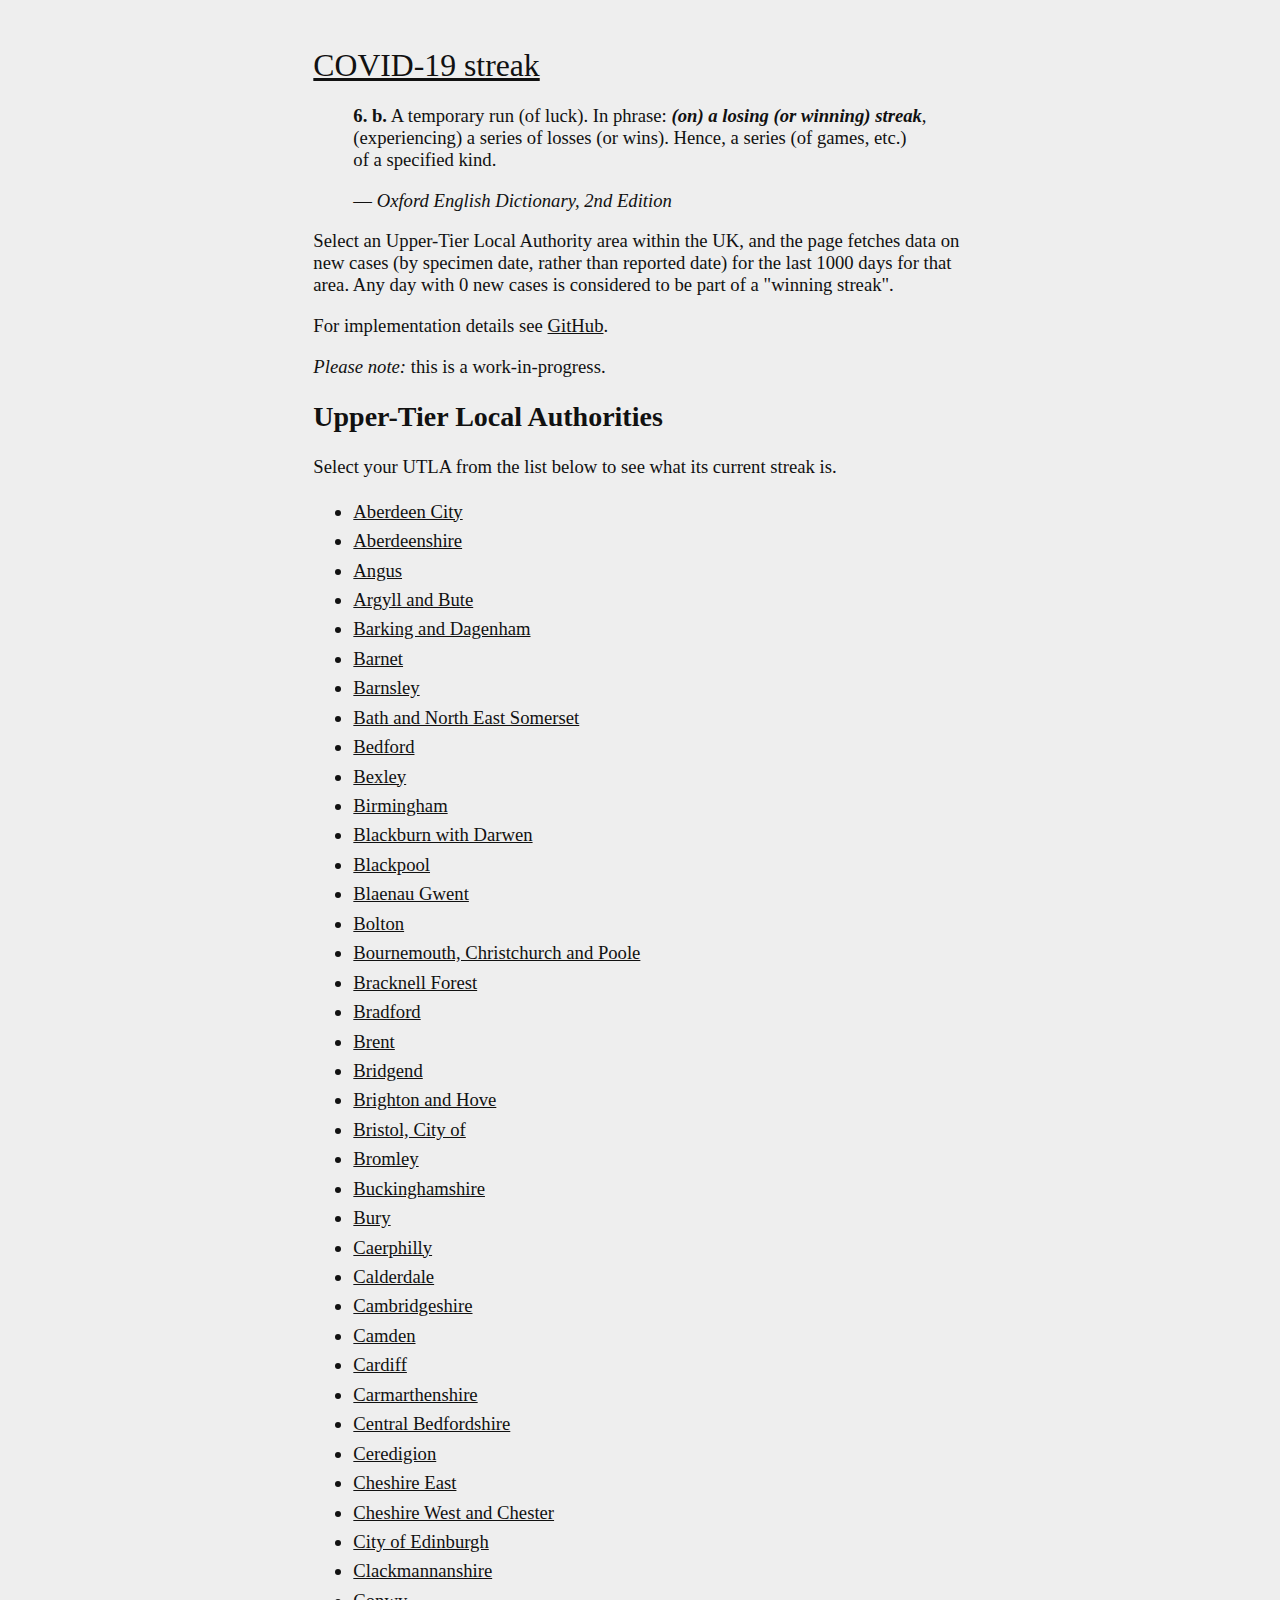
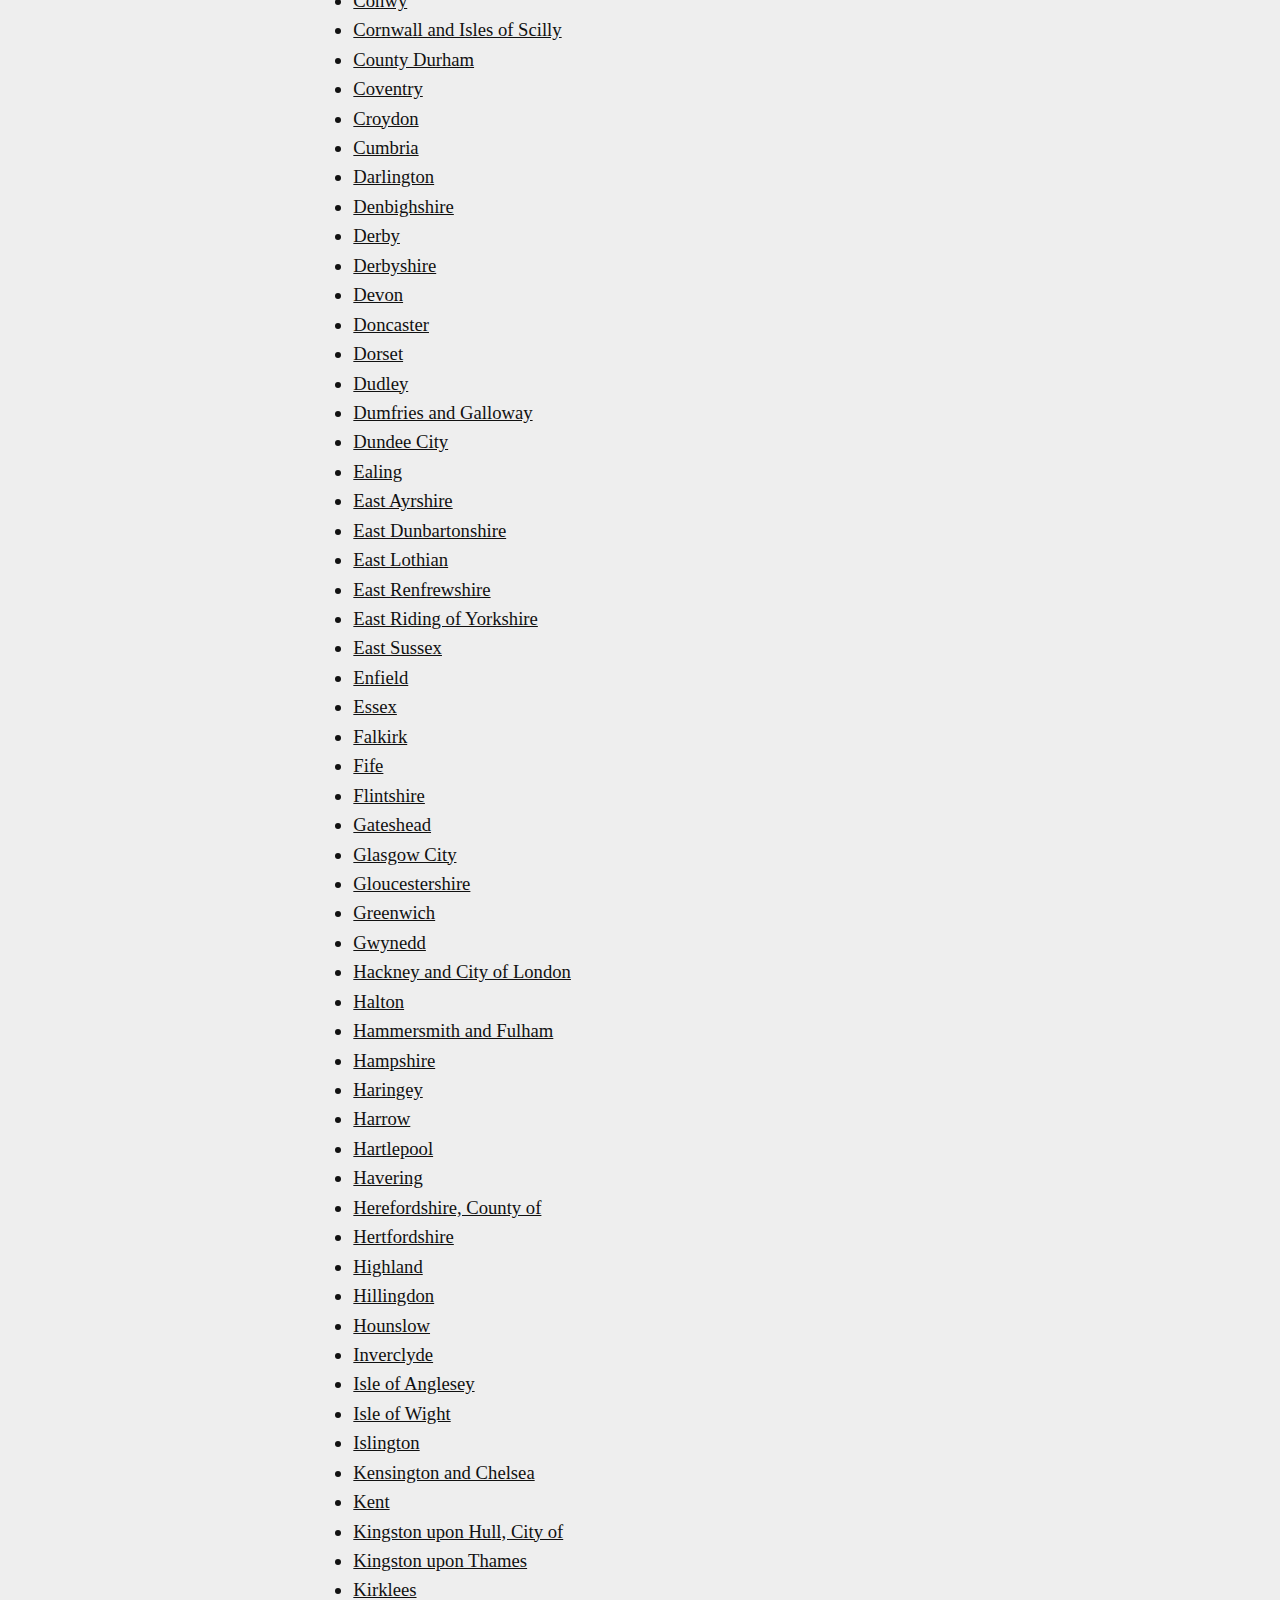
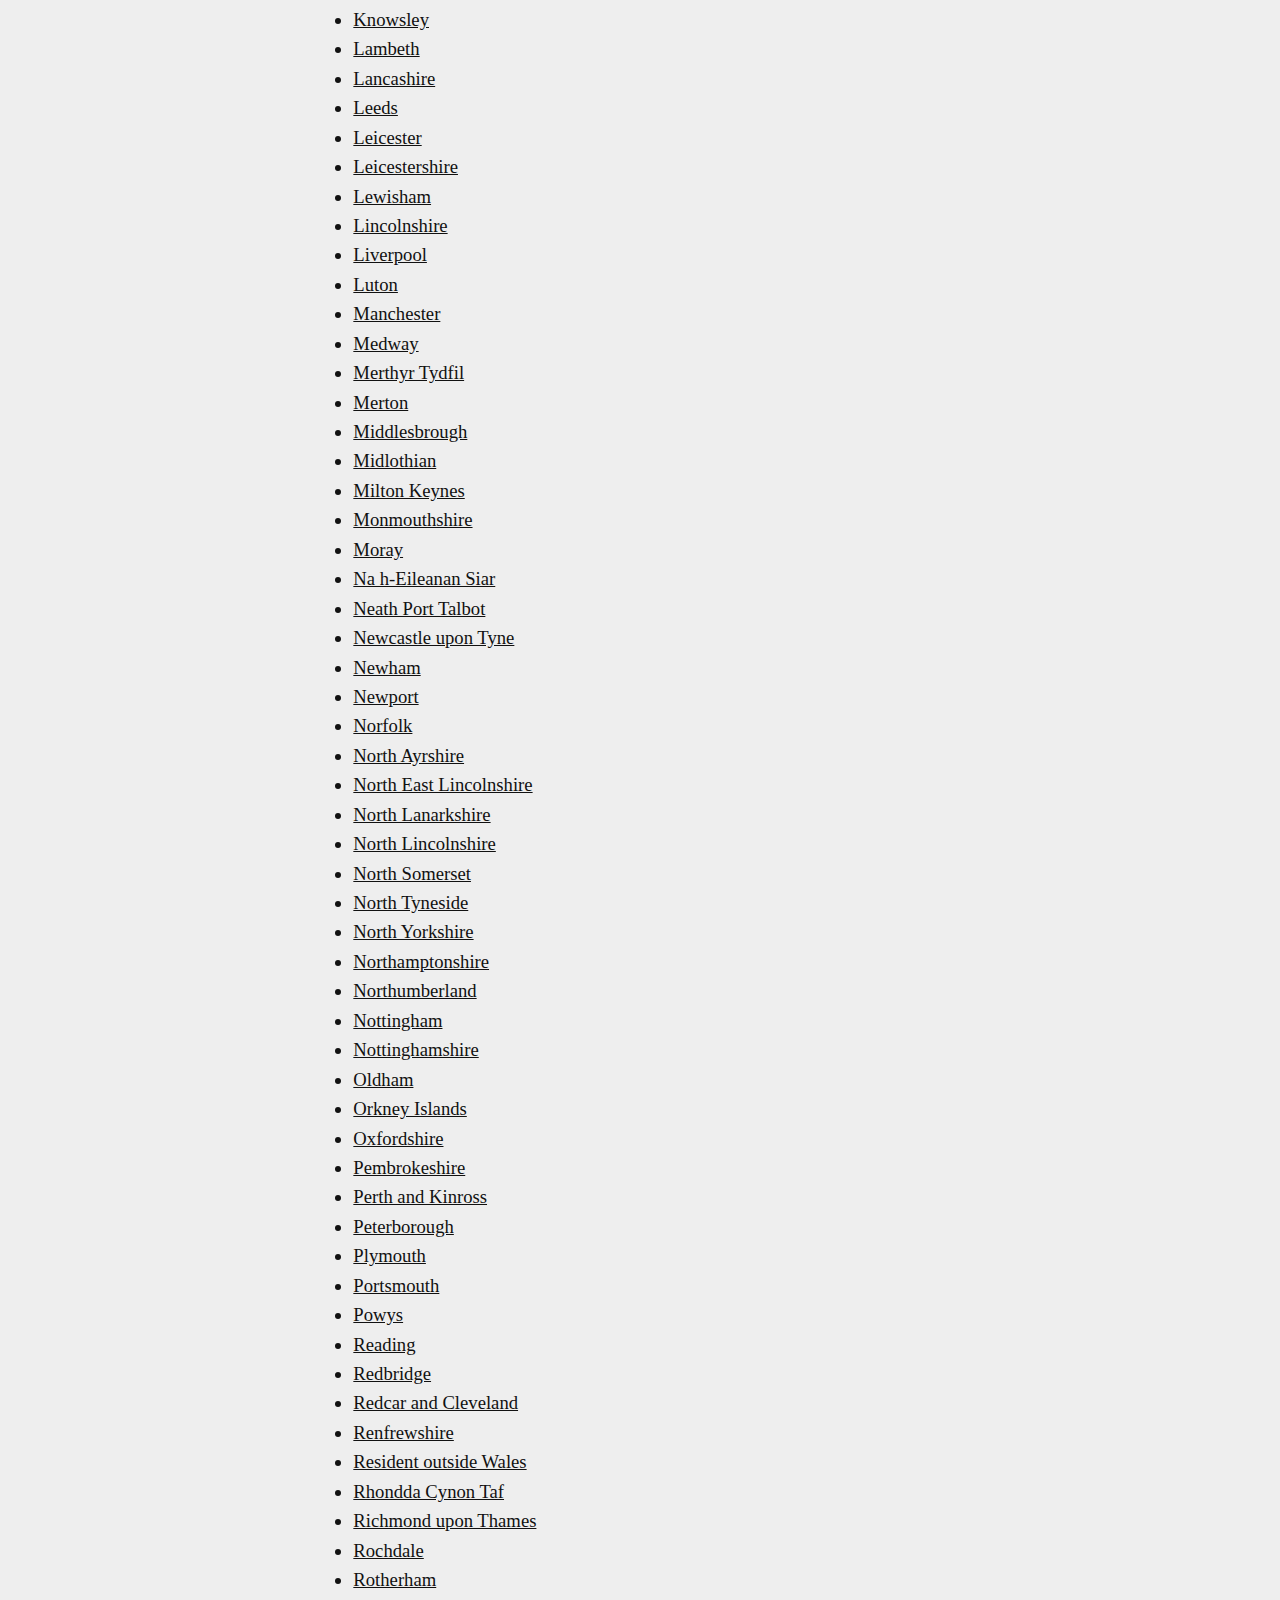
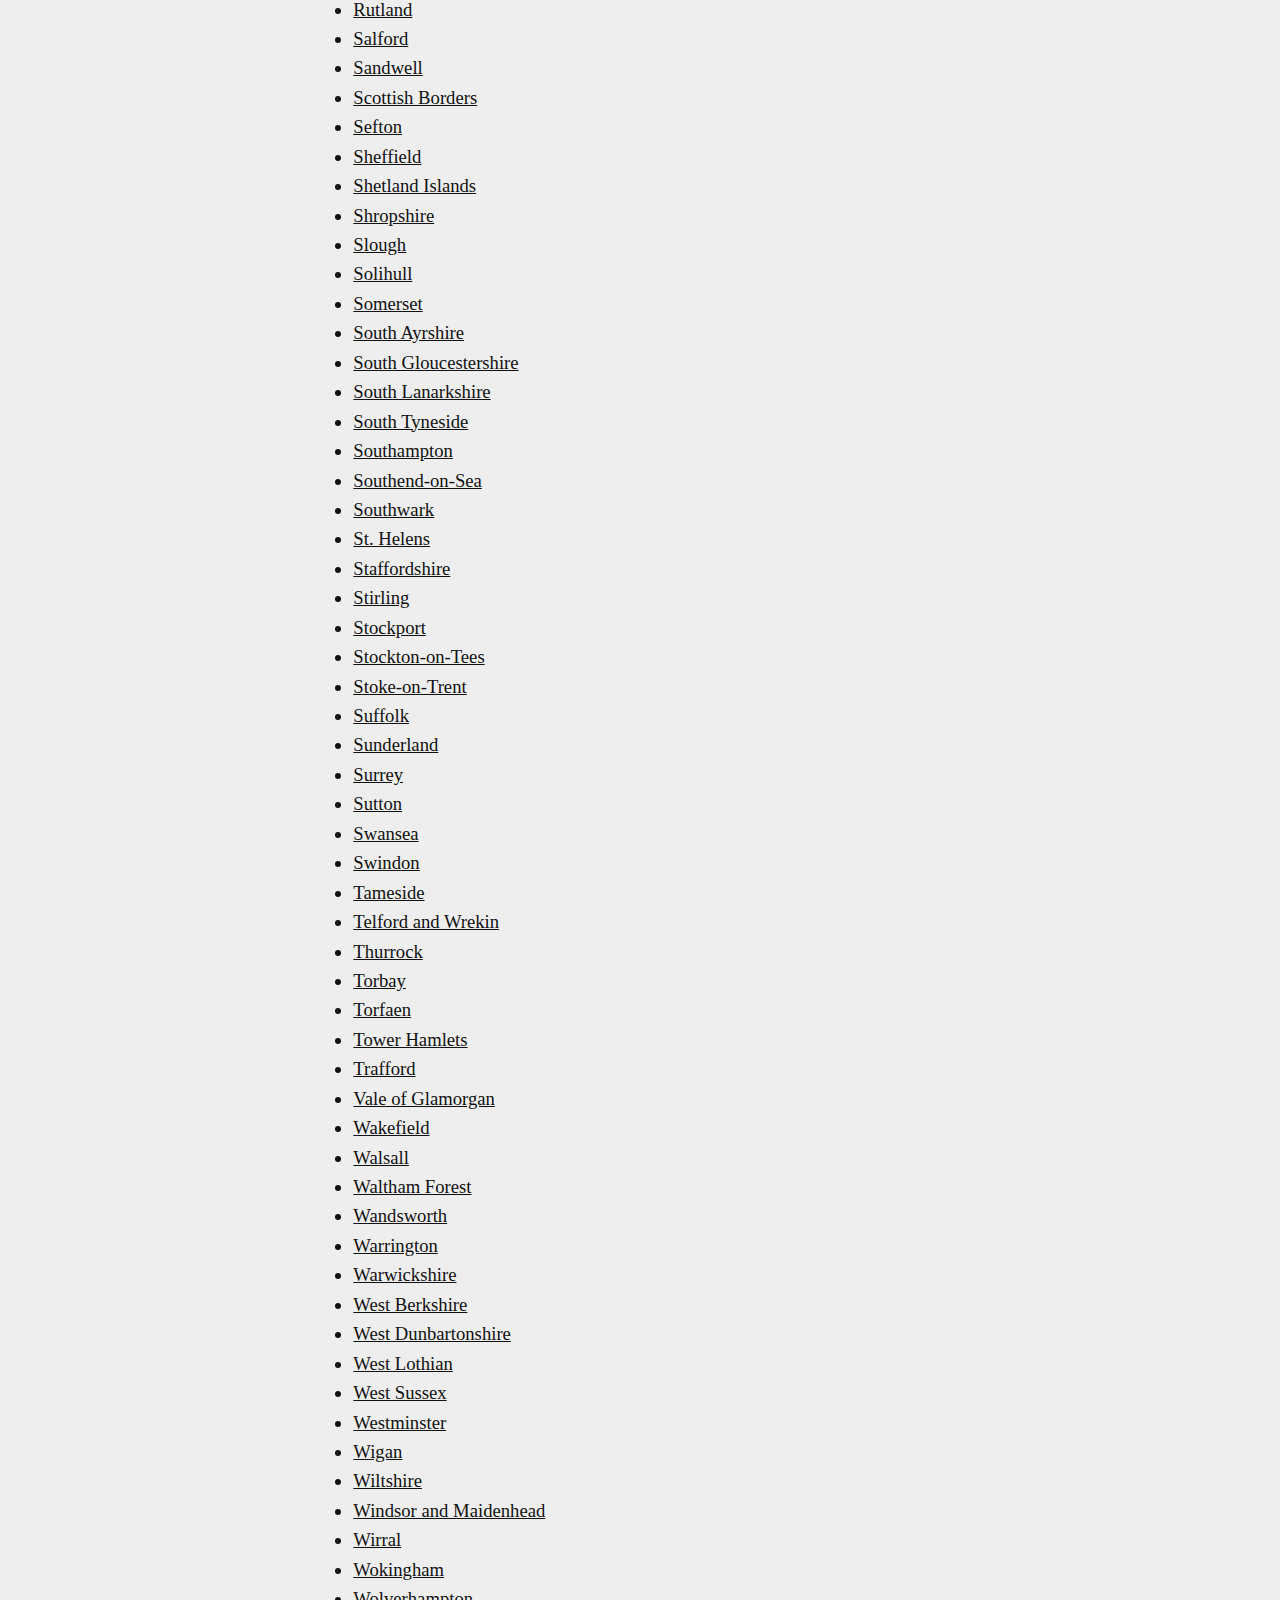
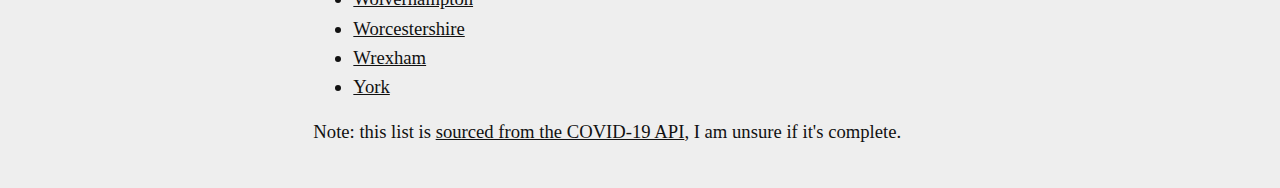
==== commit b7d6d8a0: "Update README" ====
--- a/index.html
+++ b/index.html
@@ -2,7 +2,7 @@
 <html lang="en">
 <head>
     <meta charset="UTF-8">
-    <title>UK Upper-Tier Local Authority area listing</title>
+    <title>COVID-19: is your area on a winning streak?</title>
     <link rel="stylesheet" href="main.css"/>
 </head>
 <body>
@@ -17,6 +17,8 @@
         specimen date, rather than reported date) for the last 1000 days for that area.
         Any day with 0 new cases is considered to be part of a &quot;winning streak&quot;.</p>
     <p>For implementation details see <a href="https://github.com/hjst/covid-streak">GitHub</a>.</p>
+
+    <p><em>Please note:</em> this is a work-in-progress.</p>
 
     <h2>Upper-Tier Local Authorities</h2>
     <p>
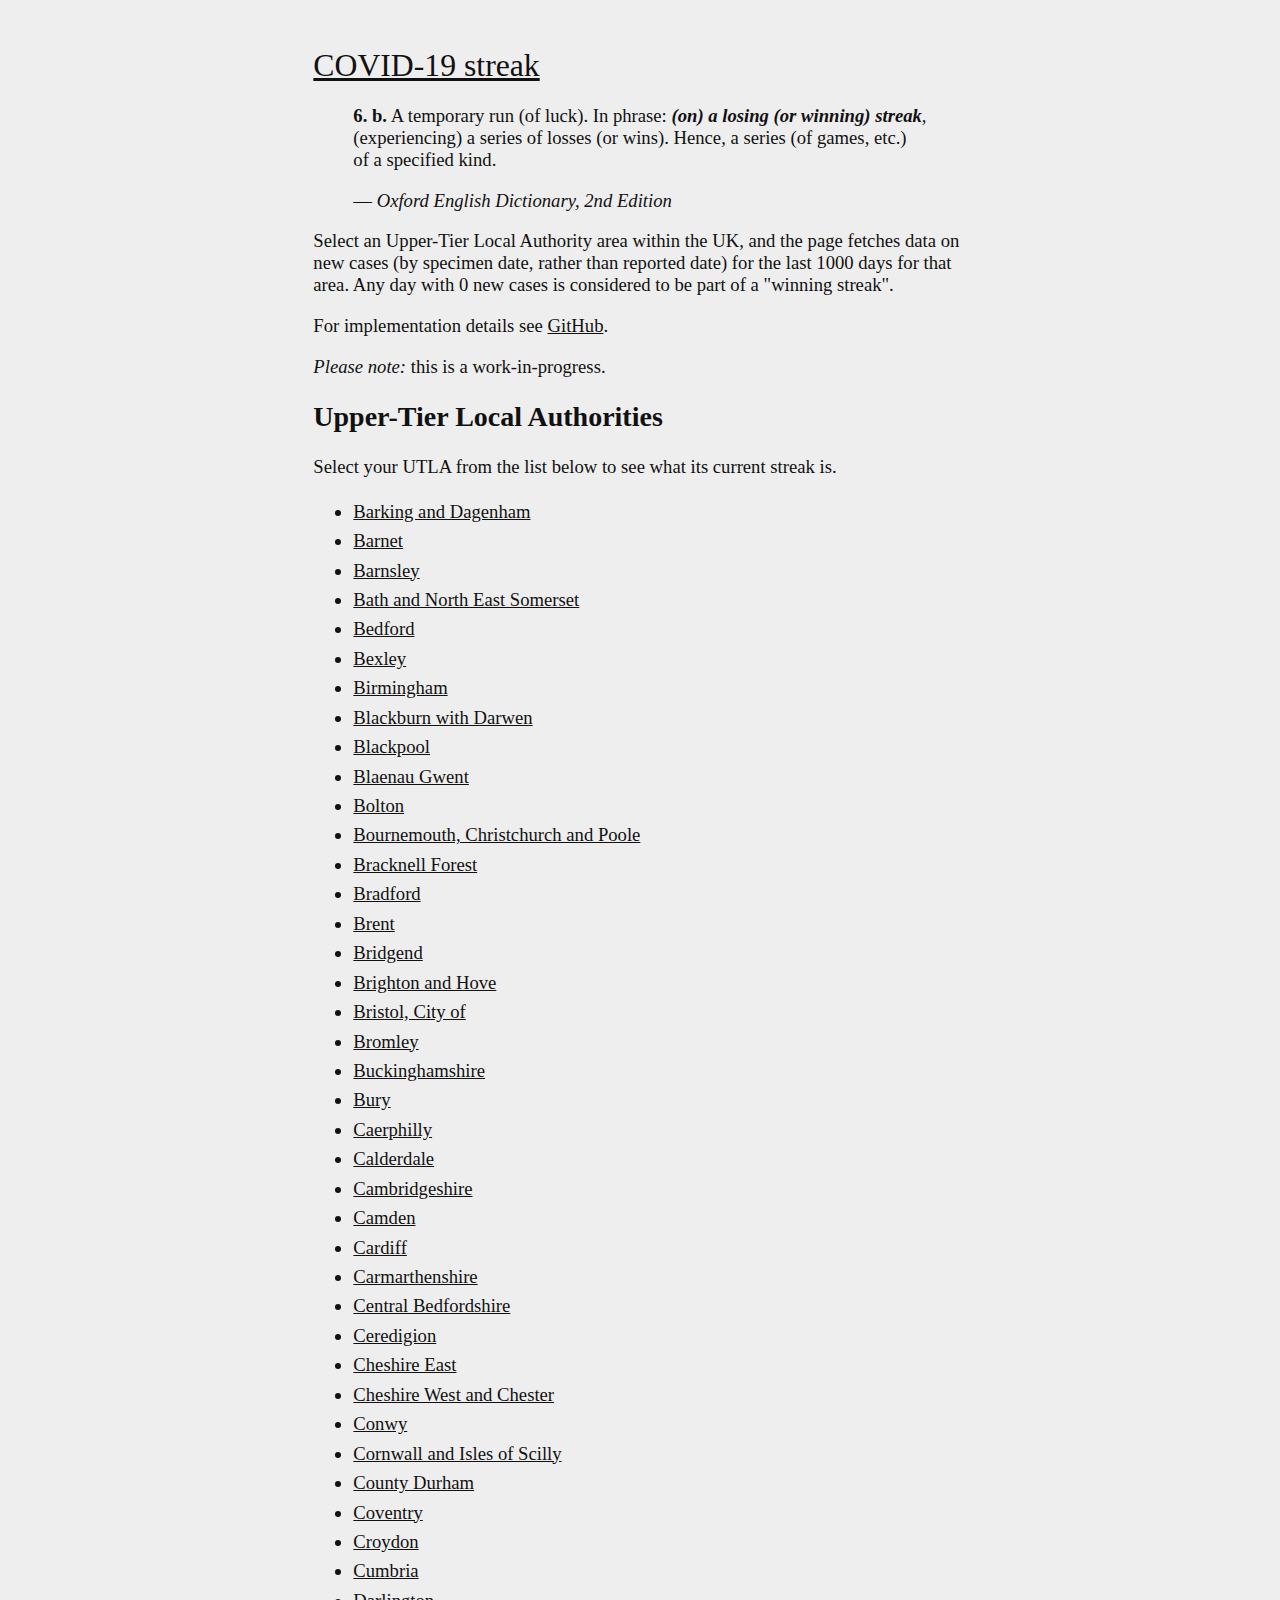
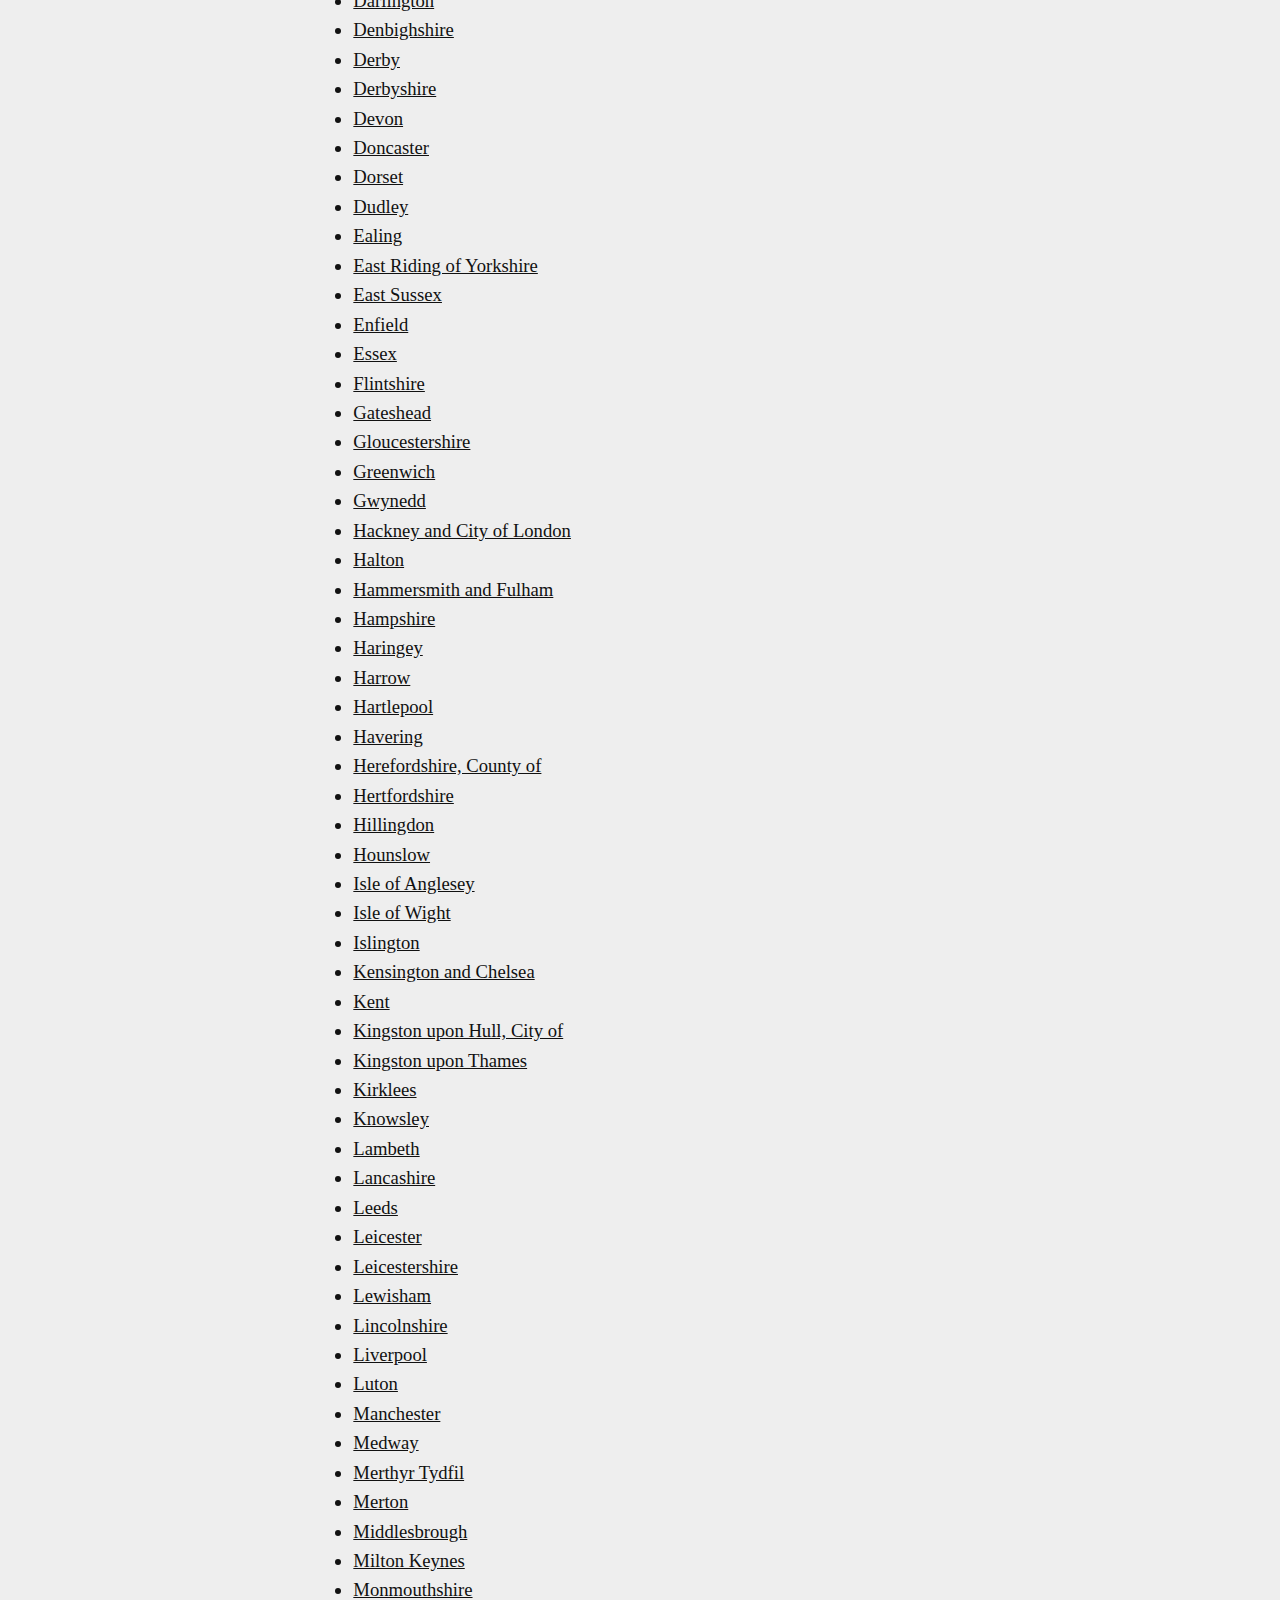
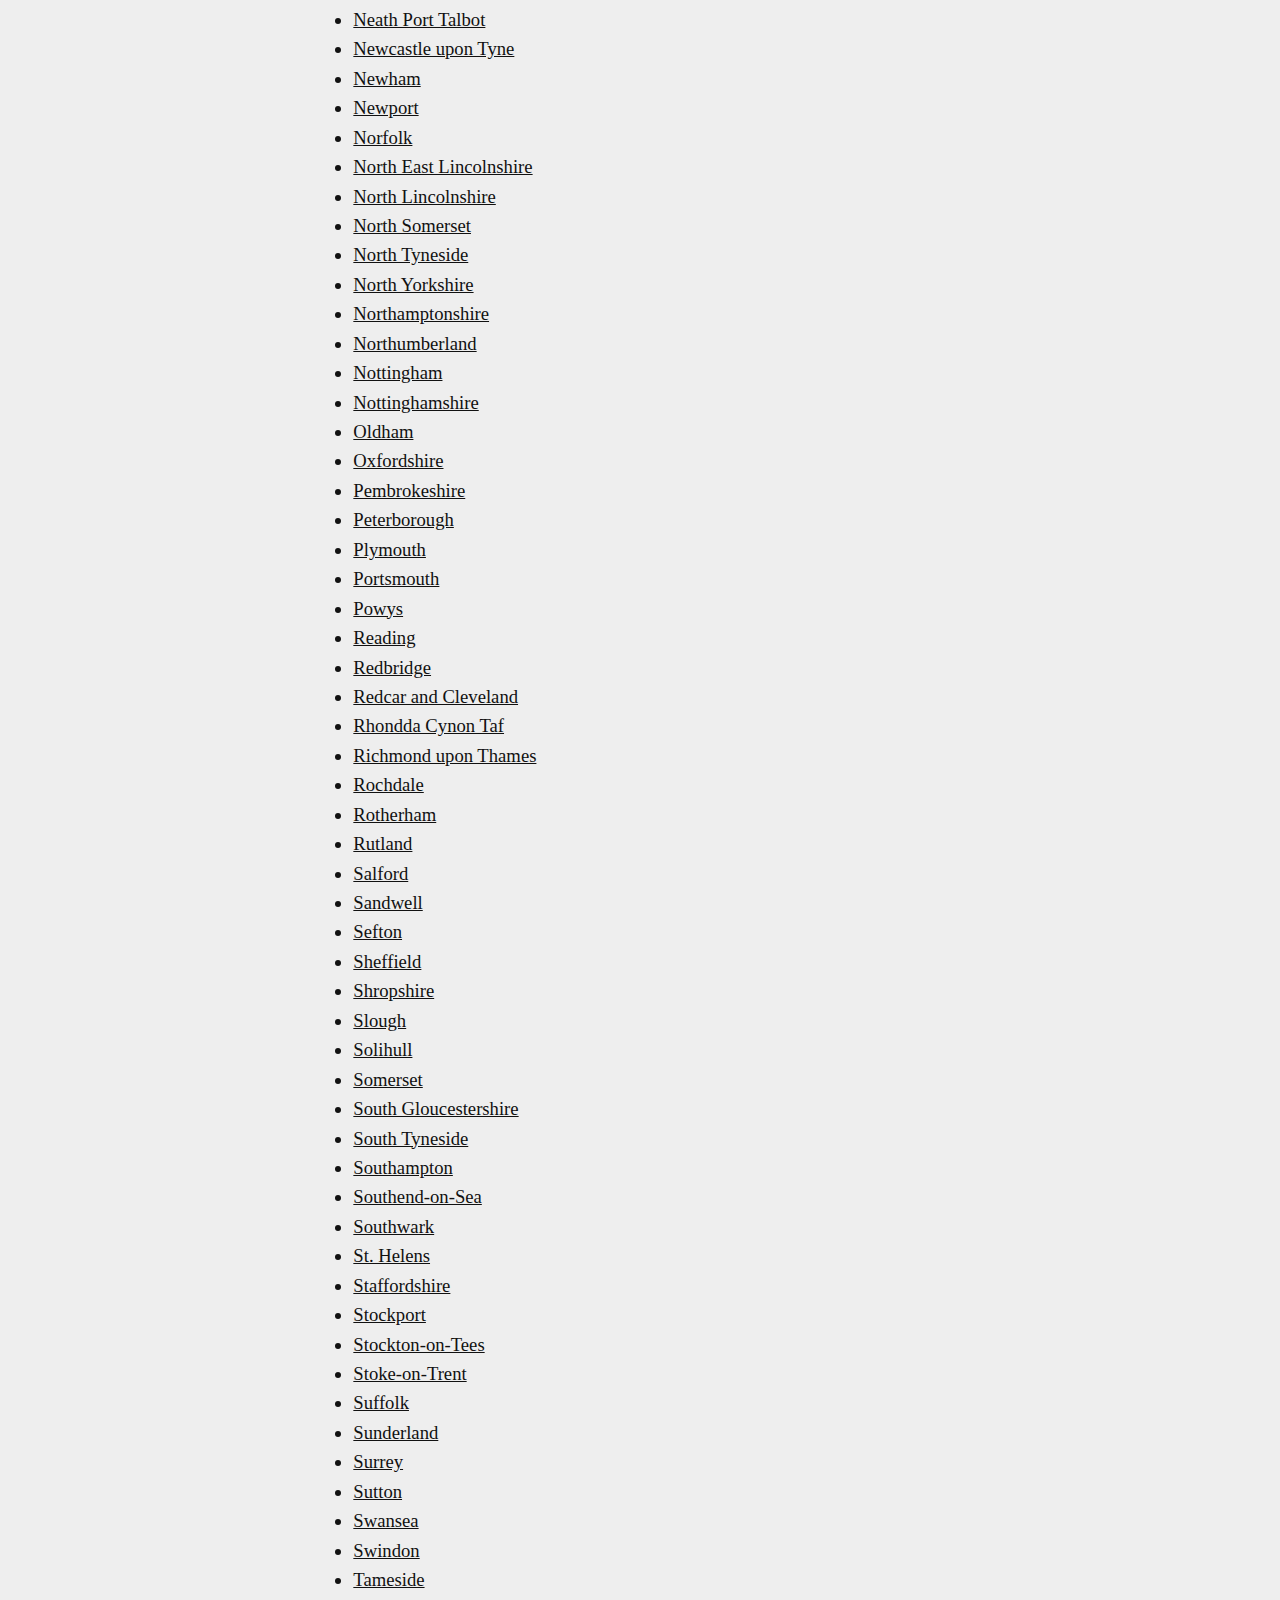
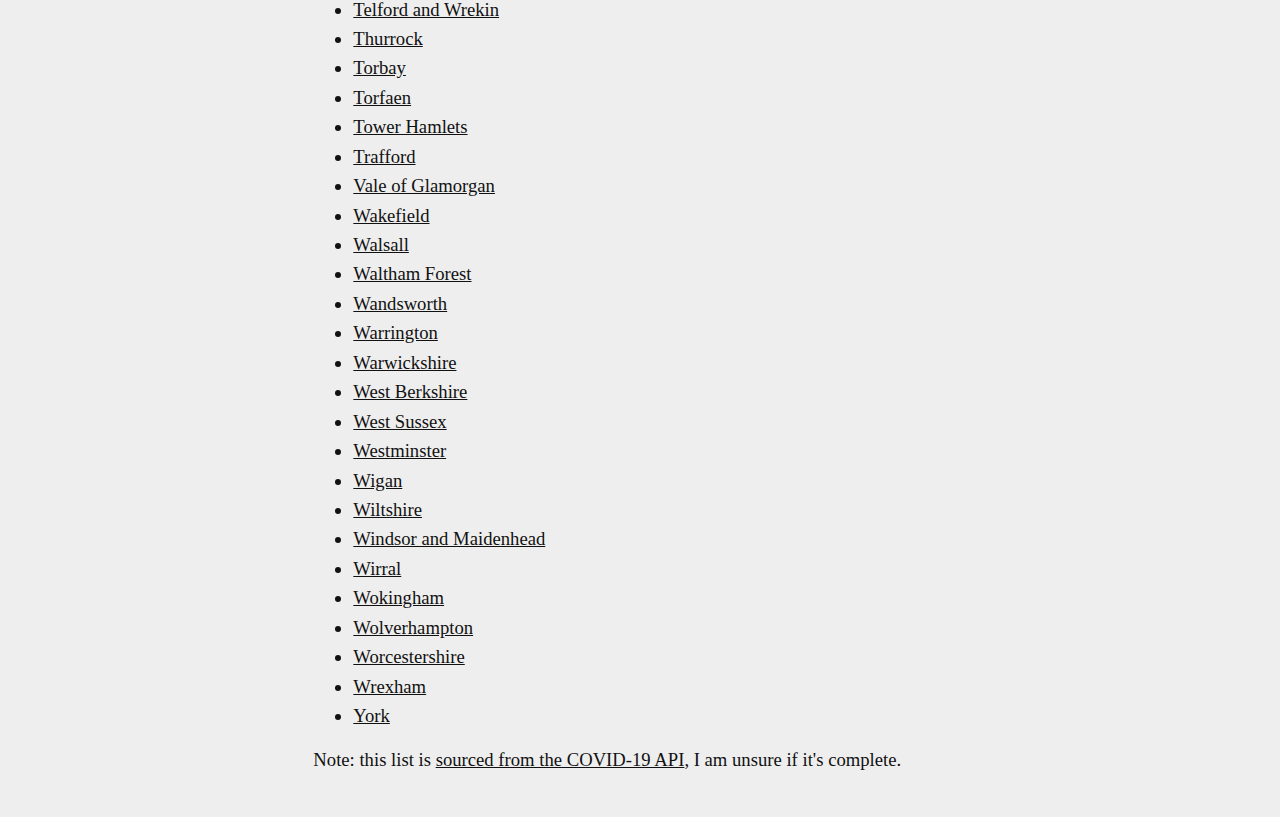
==== commit b45893bd: "Add mobile viewport to the index" ====
--- a/index.html
+++ b/index.html
@@ -2,6 +2,7 @@
 <html lang="en">
 <head>
     <meta charset="UTF-8">
+    <meta name="viewport" content="width=device-width, initial-scale=1">
     <title>COVID-19: is your area on a winning streak?</title>
     <link rel="stylesheet" href="main.css"/>
 </head>
@@ -26,10 +27,10 @@
     </p>
 
     <ul id="areaList">
-        <li><a href="./stats.html?area=S12000033">Aberdeen City</a></li>
-        <li><a href="./stats.html?area=S12000034">Aberdeenshire</a></li>
-        <li><a href="./stats.html?area=S12000041">Angus</a></li>
-        <li><a href="./stats.html?area=S12000035">Argyll and Bute</a></li>
+<!--        <li><a href="./stats.html?area=S12000033">Aberdeen City</a></li>-->
+<!--        <li><a href="./stats.html?area=S12000034">Aberdeenshire</a></li>-->
+<!--        <li><a href="./stats.html?area=S12000041">Angus</a></li>-->
+<!--        <li><a href="./stats.html?area=S12000035">Argyll and Bute</a></li>-->
         <li><a href="./stats.html?area=E09000002">Barking and Dagenham</a></li>
         <li><a href="./stats.html?area=E09000003">Barnet</a></li>
         <li><a href="./stats.html?area=E08000016">Barnsley</a></li>
@@ -61,8 +62,8 @@
         <li><a href="./stats.html?area=W06000008">Ceredigion</a></li>
         <li><a href="./stats.html?area=E06000049">Cheshire East</a></li>
         <li><a href="./stats.html?area=E06000050">Cheshire West and Chester</a></li>
-        <li><a href="./stats.html?area=S12000036">City of Edinburgh</a></li>
-        <li><a href="./stats.html?area=S12000005">Clackmannanshire</a></li>
+<!--        <li><a href="./stats.html?area=S12000036">City of Edinburgh</a></li>-->
+<!--        <li><a href="./stats.html?area=S12000005">Clackmannanshire</a></li>-->
         <li><a href="./stats.html?area=W06000003">Conwy</a></li>
         <li><a href="./stats.html?area=E06000052">Cornwall and Isles of Scilly</a></li>
         <li><a href="./stats.html?area=E06000047">County Durham</a></li>
@@ -77,22 +78,22 @@
         <li><a href="./stats.html?area=E08000017">Doncaster</a></li>
         <li><a href="./stats.html?area=E06000059">Dorset</a></li>
         <li><a href="./stats.html?area=E08000027">Dudley</a></li>
-        <li><a href="./stats.html?area=S12000006">Dumfries and Galloway</a></li>
-        <li><a href="./stats.html?area=S12000042">Dundee City</a></li>
+<!--        <li><a href="./stats.html?area=S12000006">Dumfries and Galloway</a></li>-->
+<!--        <li><a href="./stats.html?area=S12000042">Dundee City</a></li>-->
         <li><a href="./stats.html?area=E09000009">Ealing</a></li>
-        <li><a href="./stats.html?area=S12000008">East Ayrshire</a></li>
-        <li><a href="./stats.html?area=S12000045">East Dunbartonshire</a></li>
-        <li><a href="./stats.html?area=S12000010">East Lothian</a></li>
-        <li><a href="./stats.html?area=S12000011">East Renfrewshire</a></li>
+<!--        <li><a href="./stats.html?area=S12000008">East Ayrshire</a></li>-->
+<!--        <li><a href="./stats.html?area=S12000045">East Dunbartonshire</a></li>-->
+<!--        <li><a href="./stats.html?area=S12000010">East Lothian</a></li>-->
+<!--        <li><a href="./stats.html?area=S12000011">East Renfrewshire</a></li>-->
         <li><a href="./stats.html?area=E06000011">East Riding of Yorkshire</a></li>
         <li><a href="./stats.html?area=E10000011">East Sussex</a></li>
         <li><a href="./stats.html?area=E09000010">Enfield</a></li>
         <li><a href="./stats.html?area=E10000012">Essex</a></li>
-        <li><a href="./stats.html?area=S12000014">Falkirk</a></li>
-        <li><a href="./stats.html?area=S12000047">Fife</a></li>
+<!--        <li><a href="./stats.html?area=S12000014">Falkirk</a></li>-->
+<!--        <li><a href="./stats.html?area=S12000047">Fife</a></li>-->
         <li><a href="./stats.html?area=W06000005">Flintshire</a></li>
         <li><a href="./stats.html?area=E08000037">Gateshead</a></li>
-        <li><a href="./stats.html?area=S12000049">Glasgow City</a></li>
+<!--        <li><a href="./stats.html?area=S12000049">Glasgow City</a></li>-->
         <li><a href="./stats.html?area=E10000013">Gloucestershire</a></li>
         <li><a href="./stats.html?area=E09000011">Greenwich</a></li>
         <li><a href="./stats.html?area=W06000002">Gwynedd</a></li>
@@ -106,10 +107,10 @@
         <li><a href="./stats.html?area=E09000016">Havering</a></li>
         <li><a href="./stats.html?area=E06000019">Herefordshire, County of</a></li>
         <li><a href="./stats.html?area=E10000015">Hertfordshire</a></li>
-        <li><a href="./stats.html?area=S12000017">Highland</a></li>
+<!--        <li><a href="./stats.html?area=S12000017">Highland</a></li>-->
         <li><a href="./stats.html?area=E09000017">Hillingdon</a></li>
         <li><a href="./stats.html?area=E09000018">Hounslow</a></li>
-        <li><a href="./stats.html?area=S12000018">Inverclyde</a></li>
+<!--        <li><a href="./stats.html?area=S12000018">Inverclyde</a></li>-->
         <li><a href="./stats.html?area=W06000001">Isle of Anglesey</a></li>
         <li><a href="./stats.html?area=E06000046">Isle of Wight</a></li>
         <li><a href="./stats.html?area=E09000019">Islington</a></li>
@@ -133,19 +134,19 @@
         <li><a href="./stats.html?area=W06000024">Merthyr Tydfil</a></li>
         <li><a href="./stats.html?area=E09000024">Merton</a></li>
         <li><a href="./stats.html?area=E06000002">Middlesbrough</a></li>
-        <li><a href="./stats.html?area=S12000019">Midlothian</a></li>
+<!--        <li><a href="./stats.html?area=S12000019">Midlothian</a></li>-->
         <li><a href="./stats.html?area=E06000042">Milton Keynes</a></li>
         <li><a href="./stats.html?area=W06000021">Monmouthshire</a></li>
-        <li><a href="./stats.html?area=S12000020">Moray</a></li>
-        <li><a href="./stats.html?area=S12000013">Na h-Eileanan Siar</a></li>
+<!--        <li><a href="./stats.html?area=S12000020">Moray</a></li>-->
+<!--        <li><a href="./stats.html?area=S12000013">Na h-Eileanan Siar</a></li>-->
         <li><a href="./stats.html?area=W06000012">Neath Port Talbot</a></li>
         <li><a href="./stats.html?area=E08000021">Newcastle upon Tyne</a></li>
         <li><a href="./stats.html?area=E09000025">Newham</a></li>
         <li><a href="./stats.html?area=W06000022">Newport</a></li>
         <li><a href="./stats.html?area=E10000020">Norfolk</a></li>
-        <li><a href="./stats.html?area=S12000021">North Ayrshire</a></li>
+<!--        <li><a href="./stats.html?area=S12000021">North Ayrshire</a></li>-->
         <li><a href="./stats.html?area=E06000012">North East Lincolnshire</a></li>
-        <li><a href="./stats.html?area=S12000050">North Lanarkshire</a></li>
+<!--        <li><a href="./stats.html?area=S12000050">North Lanarkshire</a></li>-->
         <li><a href="./stats.html?area=E06000013">North Lincolnshire</a></li>
         <li><a href="./stats.html?area=E06000024">North Somerset</a></li>
         <li><a href="./stats.html?area=E08000022">North Tyneside</a></li>
@@ -155,10 +156,10 @@
         <li><a href="./stats.html?area=E06000018">Nottingham</a></li>
         <li><a href="./stats.html?area=E10000024">Nottinghamshire</a></li>
         <li><a href="./stats.html?area=E08000004">Oldham</a></li>
-        <li><a href="./stats.html?area=S12000023">Orkney Islands</a></li>
+<!--        <li><a href="./stats.html?area=S12000023">Orkney Islands</a></li>-->
         <li><a href="./stats.html?area=E10000025">Oxfordshire</a></li>
         <li><a href="./stats.html?area=W06000009">Pembrokeshire</a></li>
-        <li><a href="./stats.html?area=S12000048">Perth and Kinross</a></li>
+<!--        <li><a href="./stats.html?area=S12000048">Perth and Kinross</a></li>-->
         <li><a href="./stats.html?area=E06000031">Peterborough</a></li>
         <li><a href="./stats.html?area=E06000026">Plymouth</a></li>
         <li><a href="./stats.html?area=E06000044">Portsmouth</a></li>
@@ -166,8 +167,7 @@
         <li><a href="./stats.html?area=E06000038">Reading</a></li>
         <li><a href="./stats.html?area=E09000026">Redbridge</a></li>
         <li><a href="./stats.html?area=E06000003">Redcar and Cleveland</a></li>
-        <li><a href="./stats.html?area=S12000038">Renfrewshire</a></li>
-        <li><a href="./stats.html?area=null">Resident outside Wales</a></li>
+<!--        <li><a href="./stats.html?area=S12000038">Renfrewshire</a></li>-->
         <li><a href="./stats.html?area=W06000016">Rhondda Cynon Taf</a></li>
         <li><a href="./stats.html?area=E09000027">Richmond upon Thames</a></li>
         <li><a href="./stats.html?area=E08000005">Rochdale</a></li>
@@ -175,24 +175,24 @@
         <li><a href="./stats.html?area=E06000017">Rutland</a></li>
         <li><a href="./stats.html?area=E08000006">Salford</a></li>
         <li><a href="./stats.html?area=E08000028">Sandwell</a></li>
-        <li><a href="./stats.html?area=S12000026">Scottish Borders</a></li>
+<!--        <li><a href="./stats.html?area=S12000026">Scottish Borders</a></li>-->
         <li><a href="./stats.html?area=E08000014">Sefton</a></li>
         <li><a href="./stats.html?area=E08000019">Sheffield</a></li>
-        <li><a href="./stats.html?area=S12000027">Shetland Islands</a></li>
+<!--        <li><a href="./stats.html?area=S12000027">Shetland Islands</a></li>-->
         <li><a href="./stats.html?area=E06000051">Shropshire</a></li>
         <li><a href="./stats.html?area=E06000039">Slough</a></li>
         <li><a href="./stats.html?area=E08000029">Solihull</a></li>
         <li><a href="./stats.html?area=E10000027">Somerset</a></li>
-        <li><a href="./stats.html?area=S12000028">South Ayrshire</a></li>
+<!--        <li><a href="./stats.html?area=S12000028">South Ayrshire</a></li>-->
         <li><a href="./stats.html?area=E06000025">South Gloucestershire</a></li>
-        <li><a href="./stats.html?area=S12000029">South Lanarkshire</a></li>
+<!--        <li><a href="./stats.html?area=S12000029">South Lanarkshire</a></li>-->
         <li><a href="./stats.html?area=E08000023">South Tyneside</a></li>
         <li><a href="./stats.html?area=E06000045">Southampton</a></li>
         <li><a href="./stats.html?area=E06000033">Southend-on-Sea</a></li>
         <li><a href="./stats.html?area=E09000028">Southwark</a></li>
         <li><a href="./stats.html?area=E08000013">St. Helens</a></li>
         <li><a href="./stats.html?area=E10000028">Staffordshire</a></li>
-        <li><a href="./stats.html?area=S12000030">Stirling</a></li>
+<!--        <li><a href="./stats.html?area=S12000030">Stirling</a></li>-->
         <li><a href="./stats.html?area=E08000007">Stockport</a></li>
         <li><a href="./stats.html?area=E06000004">Stockton-on-Tees</a></li>
         <li><a href="./stats.html?area=E06000021">Stoke-on-Trent</a></li>
@@ -217,8 +217,8 @@
         <li><a href="./stats.html?area=E06000007">Warrington</a></li>
         <li><a href="./stats.html?area=E10000031">Warwickshire</a></li>
         <li><a href="./stats.html?area=E06000037">West Berkshire</a></li>
-        <li><a href="./stats.html?area=S12000039">West Dunbartonshire</a></li>
-        <li><a href="./stats.html?area=S12000040">West Lothian</a></li>
+<!--        <li><a href="./stats.html?area=S12000039">West Dunbartonshire</a></li>-->
+<!--        <li><a href="./stats.html?area=S12000040">West Lothian</a></li>-->
         <li><a href="./stats.html?area=E10000032">West Sussex</a></li>
         <li><a href="./stats.html?area=E09000033">Westminster</a></li>
         <li><a href="./stats.html?area=E08000010">Wigan</a></li>
--- a/main.css
+++ b/main.css
@@ -29,12 +29,16 @@
 }
 div.stats {
     padding: 1em;
-    position: absolute;
-    top: 50%;
-    left: 50%;
-    margin-right: -50%;
-    transform: translate(-50%, -50%);
+    margin-left: auto;
+    margin-right: auto;
+    margin-top: 10%;
+    max-width: 30em;
 }
+#visualisation p { line-height: 0 } /* squish the SVG lines */
+span.streak svg { fill: #ccc; }
+span.low    svg { fill: rgba(170,25,25,0.35) }
+span.mid    svg { fill: rgba(170,0,0,0.6) }
+span.high   svg { fill: rgba(170,0,0,1) }
 div.utla-list {
     padding: 1em;
     max-width: 35em;
@@ -48,6 +52,10 @@
 p.data-source {
     font-size: 70%;
 }
+p.nav {
+    font-size: 90%;
+    padding-top: 2em;
+}
 @media screen and (prefers-color-scheme: dark) {
     body {
         background-color: #555;
@@ -56,4 +64,8 @@
     a, a:hover, a:visited, a:active {
         color: #eee;
     }
+    span.streak svg { fill: #666; }
+    span.low    svg { fill: rgba(200,100,100,0.3) }
+    span.mid    svg { fill: rgba(150,50,50,0.5) }
+    span.high   svg { fill: rgba(125,25,25,0.7) }
 }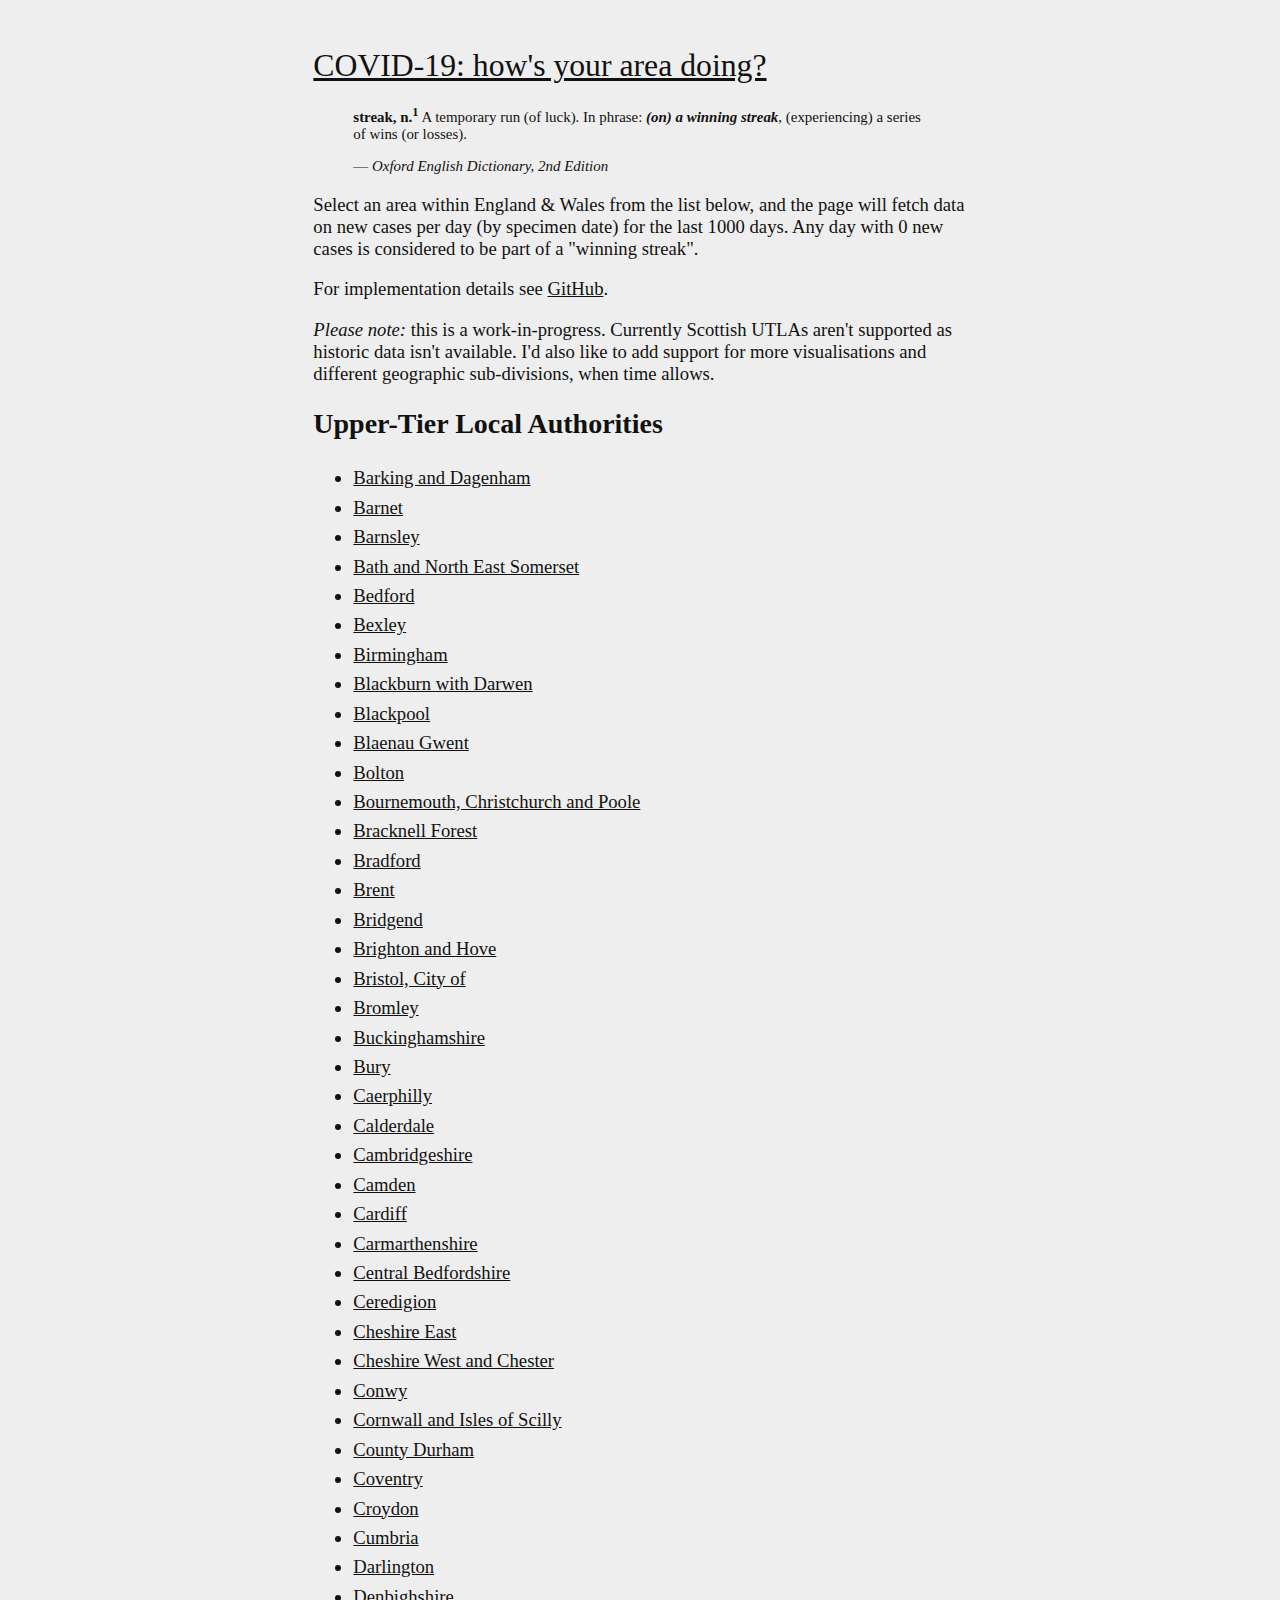
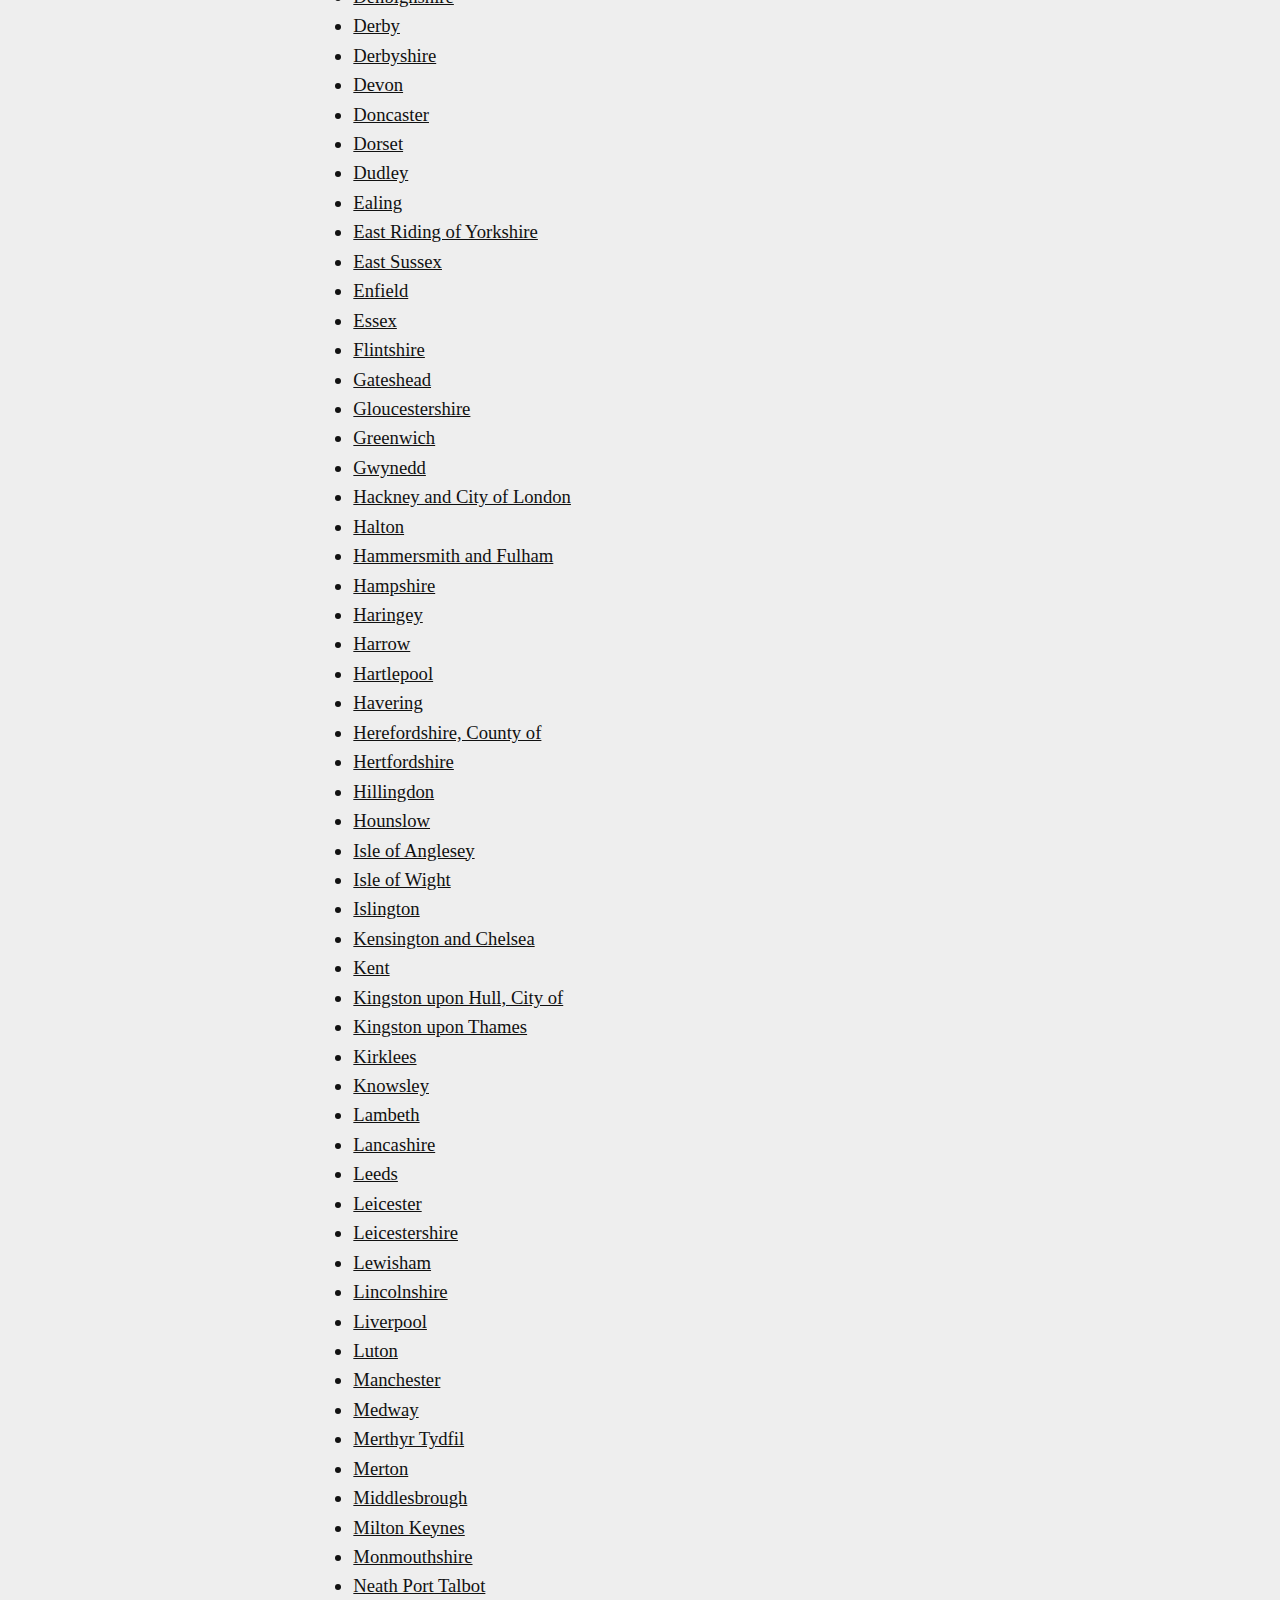
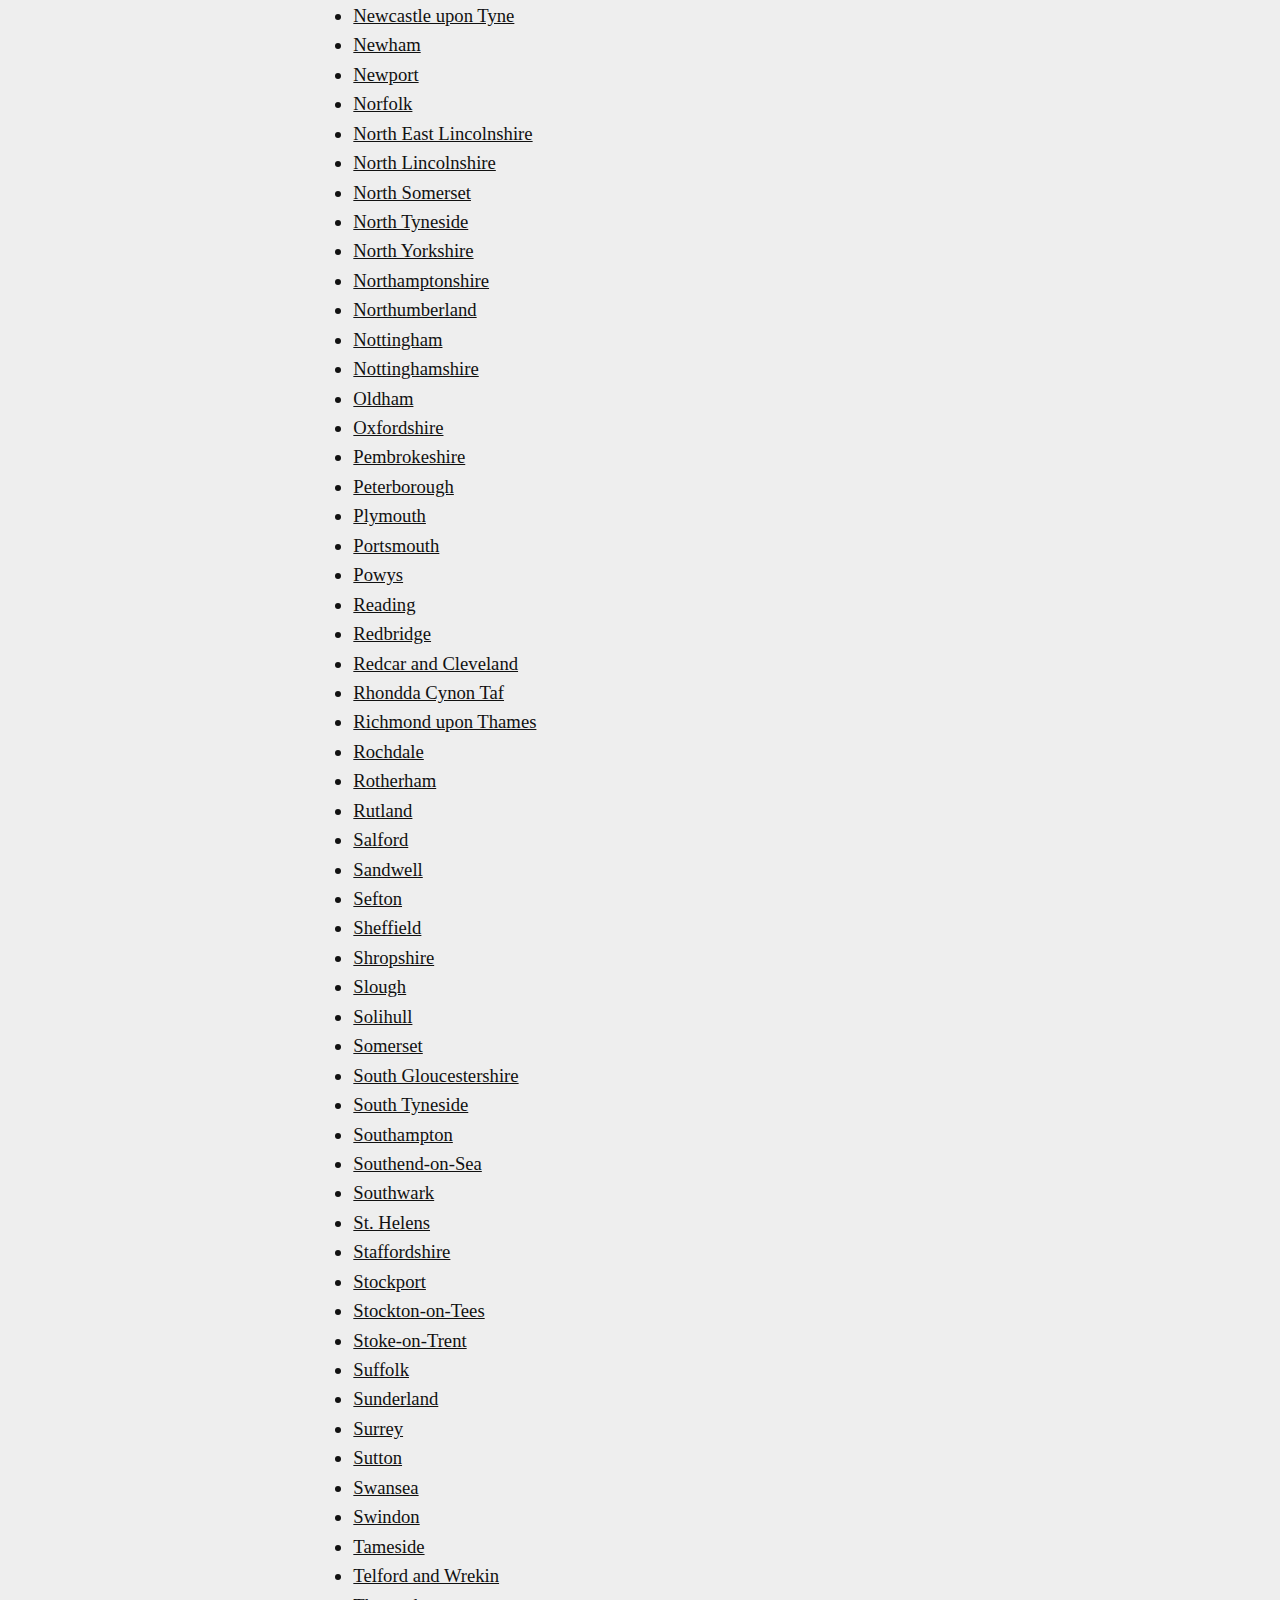
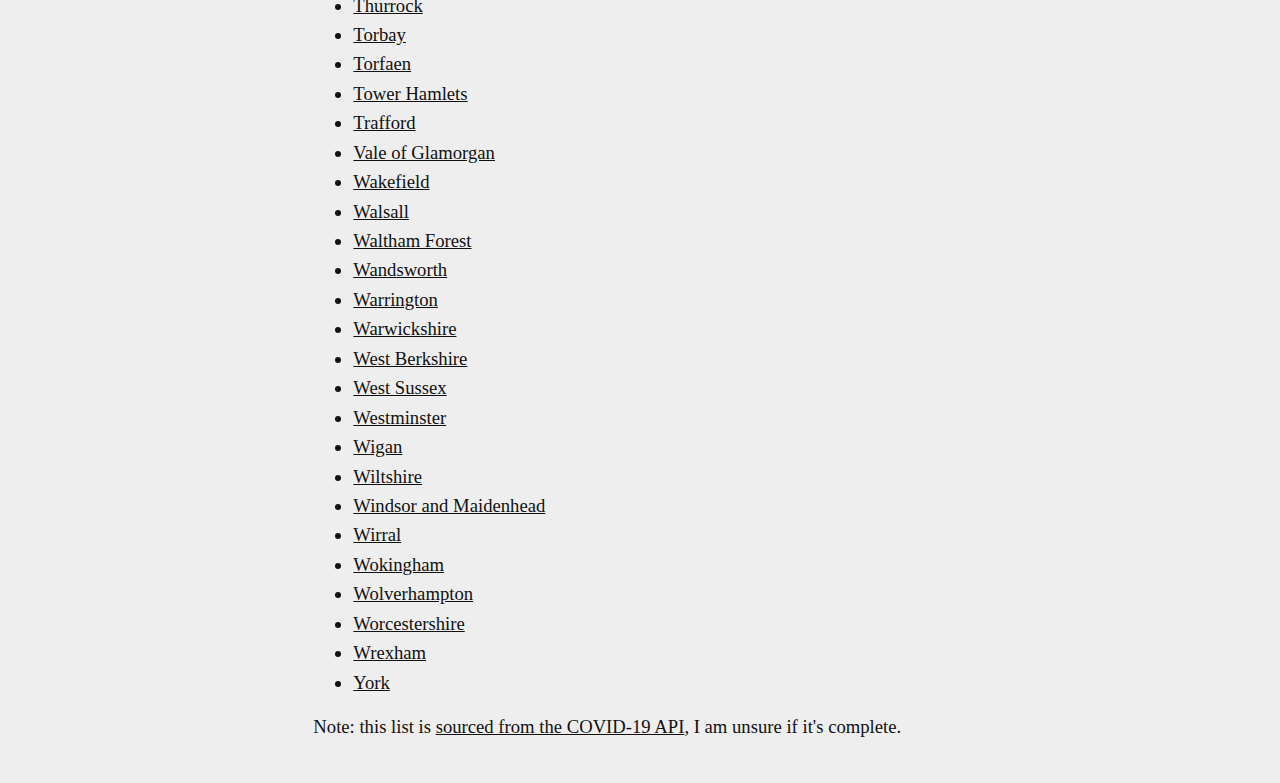
==== commit 0acd008f: "Add initial rough version of area cases graph" ====
--- a/index.html
+++ b/index.html
@@ -1,242 +1,247 @@
 <!DOCTYPE html>
 <html lang="en">
 <head>
-    <meta charset="UTF-8">
-    <meta name="viewport" content="width=device-width, initial-scale=1">
-    <title>COVID-19: is your area on a winning streak?</title>
-    <link rel="stylesheet" href="main.css"/>
+  <meta charset="UTF-8">
+  <meta name="viewport" content="width=device-width, initial-scale=1">
+  <title>COVID-19: how's your area doing?</title>
+  <meta property="og:title" content="COVID-19: how's your area doing?">
+  <meta property="og:description"
+        content="Use the GOV.UK data to see how long since your area had a confirmed case. Compare with historical data to see how it's doing over time.">
+  <meta property="og:image" content="https://hjst.github.io/covid-streak/share-image-streak.png">
+  <meta name="twitter:card" content="summary_large_image">
+  <meta name="twitter:creator" content="@hjst">
+  <link rel="stylesheet" href="css/main.css"/>
 </head>
 <body>
 <div class="utla-list">
-    <h1 id="covid-19-streak">COVID-19 streak</h1>
-    <blockquote><p><b>6. b.</b> A temporary run (of luck). In phrase: <b><i>(on) a losing (or winning) streak</i></b>,
-        (experiencing) a series of losses (or wins). Hence, a series (of games, etc.) of a specified kind.</p>
-        <footer>— <cite>Oxford English Dictionary, 2nd Edition</cite></footer>
-    </blockquote>
-
-    <p>Select an Upper-Tier Local Authority area within the UK, and the page fetches data on new cases (by
-        specimen date, rather than reported date) for the last 1000 days for that area.
-        Any day with 0 new cases is considered to be part of a &quot;winning streak&quot;.</p>
-    <p>For implementation details see <a href="https://github.com/hjst/covid-streak">GitHub</a>.</p>
-
-    <p><em>Please note:</em> this is a work-in-progress.</p>
-
-    <h2>Upper-Tier Local Authorities</h2>
-    <p>
-        Select your UTLA from the list below to see what its current streak is.
-    </p>
-
-    <ul id="areaList">
-<!--        <li><a href="./stats.html?area=S12000033">Aberdeen City</a></li>-->
-<!--        <li><a href="./stats.html?area=S12000034">Aberdeenshire</a></li>-->
-<!--        <li><a href="./stats.html?area=S12000041">Angus</a></li>-->
-<!--        <li><a href="./stats.html?area=S12000035">Argyll and Bute</a></li>-->
-        <li><a href="./stats.html?area=E09000002">Barking and Dagenham</a></li>
-        <li><a href="./stats.html?area=E09000003">Barnet</a></li>
-        <li><a href="./stats.html?area=E08000016">Barnsley</a></li>
-        <li><a href="./stats.html?area=E06000022">Bath and North East Somerset</a></li>
-        <li><a href="./stats.html?area=E06000055">Bedford</a></li>
-        <li><a href="./stats.html?area=E09000004">Bexley</a></li>
-        <li><a href="./stats.html?area=E08000025">Birmingham</a></li>
-        <li><a href="./stats.html?area=E06000008">Blackburn with Darwen</a></li>
-        <li><a href="./stats.html?area=E06000009">Blackpool</a></li>
-        <li><a href="./stats.html?area=W06000019">Blaenau Gwent</a></li>
-        <li><a href="./stats.html?area=E08000001">Bolton</a></li>
-        <li><a href="./stats.html?area=E06000058">Bournemouth, Christchurch and Poole</a></li>
-        <li><a href="./stats.html?area=E06000036">Bracknell Forest</a></li>
-        <li><a href="./stats.html?area=E08000032">Bradford</a></li>
-        <li><a href="./stats.html?area=E09000005">Brent</a></li>
-        <li><a href="./stats.html?area=W06000013">Bridgend</a></li>
-        <li><a href="./stats.html?area=E06000043">Brighton and Hove</a></li>
-        <li><a href="./stats.html?area=E06000023">Bristol, City of</a></li>
-        <li><a href="./stats.html?area=E09000006">Bromley</a></li>
-        <li><a href="./stats.html?area=E10000002">Buckinghamshire</a></li>
-        <li><a href="./stats.html?area=E08000002">Bury</a></li>
-        <li><a href="./stats.html?area=W06000018">Caerphilly</a></li>
-        <li><a href="./stats.html?area=E08000033">Calderdale</a></li>
-        <li><a href="./stats.html?area=E10000003">Cambridgeshire</a></li>
-        <li><a href="./stats.html?area=E09000007">Camden</a></li>
-        <li><a href="./stats.html?area=W06000015">Cardiff</a></li>
-        <li><a href="./stats.html?area=W06000010">Carmarthenshire</a></li>
-        <li><a href="./stats.html?area=E06000056">Central Bedfordshire</a></li>
-        <li><a href="./stats.html?area=W06000008">Ceredigion</a></li>
-        <li><a href="./stats.html?area=E06000049">Cheshire East</a></li>
-        <li><a href="./stats.html?area=E06000050">Cheshire West and Chester</a></li>
-<!--        <li><a href="./stats.html?area=S12000036">City of Edinburgh</a></li>-->
-<!--        <li><a href="./stats.html?area=S12000005">Clackmannanshire</a></li>-->
-        <li><a href="./stats.html?area=W06000003">Conwy</a></li>
-        <li><a href="./stats.html?area=E06000052">Cornwall and Isles of Scilly</a></li>
-        <li><a href="./stats.html?area=E06000047">County Durham</a></li>
-        <li><a href="./stats.html?area=E08000026">Coventry</a></li>
-        <li><a href="./stats.html?area=E09000008">Croydon</a></li>
-        <li><a href="./stats.html?area=E10000006">Cumbria</a></li>
-        <li><a href="./stats.html?area=E06000005">Darlington</a></li>
-        <li><a href="./stats.html?area=W06000004">Denbighshire</a></li>
-        <li><a href="./stats.html?area=E06000015">Derby</a></li>
-        <li><a href="./stats.html?area=E10000007">Derbyshire</a></li>
-        <li><a href="./stats.html?area=E10000008">Devon</a></li>
-        <li><a href="./stats.html?area=E08000017">Doncaster</a></li>
-        <li><a href="./stats.html?area=E06000059">Dorset</a></li>
-        <li><a href="./stats.html?area=E08000027">Dudley</a></li>
-<!--        <li><a href="./stats.html?area=S12000006">Dumfries and Galloway</a></li>-->
-<!--        <li><a href="./stats.html?area=S12000042">Dundee City</a></li>-->
-        <li><a href="./stats.html?area=E09000009">Ealing</a></li>
-<!--        <li><a href="./stats.html?area=S12000008">East Ayrshire</a></li>-->
-<!--        <li><a href="./stats.html?area=S12000045">East Dunbartonshire</a></li>-->
-<!--        <li><a href="./stats.html?area=S12000010">East Lothian</a></li>-->
-<!--        <li><a href="./stats.html?area=S12000011">East Renfrewshire</a></li>-->
-        <li><a href="./stats.html?area=E06000011">East Riding of Yorkshire</a></li>
-        <li><a href="./stats.html?area=E10000011">East Sussex</a></li>
-        <li><a href="./stats.html?area=E09000010">Enfield</a></li>
-        <li><a href="./stats.html?area=E10000012">Essex</a></li>
-<!--        <li><a href="./stats.html?area=S12000014">Falkirk</a></li>-->
-<!--        <li><a href="./stats.html?area=S12000047">Fife</a></li>-->
-        <li><a href="./stats.html?area=W06000005">Flintshire</a></li>
-        <li><a href="./stats.html?area=E08000037">Gateshead</a></li>
-<!--        <li><a href="./stats.html?area=S12000049">Glasgow City</a></li>-->
-        <li><a href="./stats.html?area=E10000013">Gloucestershire</a></li>
-        <li><a href="./stats.html?area=E09000011">Greenwich</a></li>
-        <li><a href="./stats.html?area=W06000002">Gwynedd</a></li>
-        <li><a href="./stats.html?area=E09000012">Hackney and City of London</a></li>
-        <li><a href="./stats.html?area=E06000006">Halton</a></li>
-        <li><a href="./stats.html?area=E09000013">Hammersmith and Fulham</a></li>
-        <li><a href="./stats.html?area=E10000014">Hampshire</a></li>
-        <li><a href="./stats.html?area=E09000014">Haringey</a></li>
-        <li><a href="./stats.html?area=E09000015">Harrow</a></li>
-        <li><a href="./stats.html?area=E06000001">Hartlepool</a></li>
-        <li><a href="./stats.html?area=E09000016">Havering</a></li>
-        <li><a href="./stats.html?area=E06000019">Herefordshire, County of</a></li>
-        <li><a href="./stats.html?area=E10000015">Hertfordshire</a></li>
-<!--        <li><a href="./stats.html?area=S12000017">Highland</a></li>-->
-        <li><a href="./stats.html?area=E09000017">Hillingdon</a></li>
-        <li><a href="./stats.html?area=E09000018">Hounslow</a></li>
-<!--        <li><a href="./stats.html?area=S12000018">Inverclyde</a></li>-->
-        <li><a href="./stats.html?area=W06000001">Isle of Anglesey</a></li>
-        <li><a href="./stats.html?area=E06000046">Isle of Wight</a></li>
-        <li><a href="./stats.html?area=E09000019">Islington</a></li>
-        <li><a href="./stats.html?area=E09000020">Kensington and Chelsea</a></li>
-        <li><a href="./stats.html?area=E10000016">Kent</a></li>
-        <li><a href="./stats.html?area=E06000010">Kingston upon Hull, City of</a></li>
-        <li><a href="./stats.html?area=E09000021">Kingston upon Thames</a></li>
-        <li><a href="./stats.html?area=E08000034">Kirklees</a></li>
-        <li><a href="./stats.html?area=E08000011">Knowsley</a></li>
-        <li><a href="./stats.html?area=E09000022">Lambeth</a></li>
-        <li><a href="./stats.html?area=E10000017">Lancashire</a></li>
-        <li><a href="./stats.html?area=E08000035">Leeds</a></li>
-        <li><a href="./stats.html?area=E06000016">Leicester</a></li>
-        <li><a href="./stats.html?area=E10000018">Leicestershire</a></li>
-        <li><a href="./stats.html?area=E09000023">Lewisham</a></li>
-        <li><a href="./stats.html?area=E10000019">Lincolnshire</a></li>
-        <li><a href="./stats.html?area=E08000012">Liverpool</a></li>
-        <li><a href="./stats.html?area=E06000032">Luton</a></li>
-        <li><a href="./stats.html?area=E08000003">Manchester</a></li>
-        <li><a href="./stats.html?area=E06000035">Medway</a></li>
-        <li><a href="./stats.html?area=W06000024">Merthyr Tydfil</a></li>
-        <li><a href="./stats.html?area=E09000024">Merton</a></li>
-        <li><a href="./stats.html?area=E06000002">Middlesbrough</a></li>
-<!--        <li><a href="./stats.html?area=S12000019">Midlothian</a></li>-->
-        <li><a href="./stats.html?area=E06000042">Milton Keynes</a></li>
-        <li><a href="./stats.html?area=W06000021">Monmouthshire</a></li>
-<!--        <li><a href="./stats.html?area=S12000020">Moray</a></li>-->
-<!--        <li><a href="./stats.html?area=S12000013">Na h-Eileanan Siar</a></li>-->
-        <li><a href="./stats.html?area=W06000012">Neath Port Talbot</a></li>
-        <li><a href="./stats.html?area=E08000021">Newcastle upon Tyne</a></li>
-        <li><a href="./stats.html?area=E09000025">Newham</a></li>
-        <li><a href="./stats.html?area=W06000022">Newport</a></li>
-        <li><a href="./stats.html?area=E10000020">Norfolk</a></li>
-<!--        <li><a href="./stats.html?area=S12000021">North Ayrshire</a></li>-->
-        <li><a href="./stats.html?area=E06000012">North East Lincolnshire</a></li>
-<!--        <li><a href="./stats.html?area=S12000050">North Lanarkshire</a></li>-->
-        <li><a href="./stats.html?area=E06000013">North Lincolnshire</a></li>
-        <li><a href="./stats.html?area=E06000024">North Somerset</a></li>
-        <li><a href="./stats.html?area=E08000022">North Tyneside</a></li>
-        <li><a href="./stats.html?area=E10000023">North Yorkshire</a></li>
-        <li><a href="./stats.html?area=E10000021">Northamptonshire</a></li>
-        <li><a href="./stats.html?area=E06000057">Northumberland</a></li>
-        <li><a href="./stats.html?area=E06000018">Nottingham</a></li>
-        <li><a href="./stats.html?area=E10000024">Nottinghamshire</a></li>
-        <li><a href="./stats.html?area=E08000004">Oldham</a></li>
-<!--        <li><a href="./stats.html?area=S12000023">Orkney Islands</a></li>-->
-        <li><a href="./stats.html?area=E10000025">Oxfordshire</a></li>
-        <li><a href="./stats.html?area=W06000009">Pembrokeshire</a></li>
-<!--        <li><a href="./stats.html?area=S12000048">Perth and Kinross</a></li>-->
-        <li><a href="./stats.html?area=E06000031">Peterborough</a></li>
-        <li><a href="./stats.html?area=E06000026">Plymouth</a></li>
-        <li><a href="./stats.html?area=E06000044">Portsmouth</a></li>
-        <li><a href="./stats.html?area=W06000023">Powys</a></li>
-        <li><a href="./stats.html?area=E06000038">Reading</a></li>
-        <li><a href="./stats.html?area=E09000026">Redbridge</a></li>
-        <li><a href="./stats.html?area=E06000003">Redcar and Cleveland</a></li>
-<!--        <li><a href="./stats.html?area=S12000038">Renfrewshire</a></li>-->
-        <li><a href="./stats.html?area=W06000016">Rhondda Cynon Taf</a></li>
-        <li><a href="./stats.html?area=E09000027">Richmond upon Thames</a></li>
-        <li><a href="./stats.html?area=E08000005">Rochdale</a></li>
-        <li><a href="./stats.html?area=E08000018">Rotherham</a></li>
-        <li><a href="./stats.html?area=E06000017">Rutland</a></li>
-        <li><a href="./stats.html?area=E08000006">Salford</a></li>
-        <li><a href="./stats.html?area=E08000028">Sandwell</a></li>
-<!--        <li><a href="./stats.html?area=S12000026">Scottish Borders</a></li>-->
-        <li><a href="./stats.html?area=E08000014">Sefton</a></li>
-        <li><a href="./stats.html?area=E08000019">Sheffield</a></li>
-<!--        <li><a href="./stats.html?area=S12000027">Shetland Islands</a></li>-->
-        <li><a href="./stats.html?area=E06000051">Shropshire</a></li>
-        <li><a href="./stats.html?area=E06000039">Slough</a></li>
-        <li><a href="./stats.html?area=E08000029">Solihull</a></li>
-        <li><a href="./stats.html?area=E10000027">Somerset</a></li>
-<!--        <li><a href="./stats.html?area=S12000028">South Ayrshire</a></li>-->
-        <li><a href="./stats.html?area=E06000025">South Gloucestershire</a></li>
-<!--        <li><a href="./stats.html?area=S12000029">South Lanarkshire</a></li>-->
-        <li><a href="./stats.html?area=E08000023">South Tyneside</a></li>
-        <li><a href="./stats.html?area=E06000045">Southampton</a></li>
-        <li><a href="./stats.html?area=E06000033">Southend-on-Sea</a></li>
-        <li><a href="./stats.html?area=E09000028">Southwark</a></li>
-        <li><a href="./stats.html?area=E08000013">St. Helens</a></li>
-        <li><a href="./stats.html?area=E10000028">Staffordshire</a></li>
-<!--        <li><a href="./stats.html?area=S12000030">Stirling</a></li>-->
-        <li><a href="./stats.html?area=E08000007">Stockport</a></li>
-        <li><a href="./stats.html?area=E06000004">Stockton-on-Tees</a></li>
-        <li><a href="./stats.html?area=E06000021">Stoke-on-Trent</a></li>
-        <li><a href="./stats.html?area=E10000029">Suffolk</a></li>
-        <li><a href="./stats.html?area=E08000024">Sunderland</a></li>
-        <li><a href="./stats.html?area=E10000030">Surrey</a></li>
-        <li><a href="./stats.html?area=E09000029">Sutton</a></li>
-        <li><a href="./stats.html?area=W06000011">Swansea</a></li>
-        <li><a href="./stats.html?area=E06000030">Swindon</a></li>
-        <li><a href="./stats.html?area=E08000008">Tameside</a></li>
-        <li><a href="./stats.html?area=E06000020">Telford and Wrekin</a></li>
-        <li><a href="./stats.html?area=E06000034">Thurrock</a></li>
-        <li><a href="./stats.html?area=E06000027">Torbay</a></li>
-        <li><a href="./stats.html?area=W06000020">Torfaen</a></li>
-        <li><a href="./stats.html?area=E09000030">Tower Hamlets</a></li>
-        <li><a href="./stats.html?area=E08000009">Trafford</a></li>
-        <li><a href="./stats.html?area=W06000014">Vale of Glamorgan</a></li>
-        <li><a href="./stats.html?area=E08000036">Wakefield</a></li>
-        <li><a href="./stats.html?area=E08000030">Walsall</a></li>
-        <li><a href="./stats.html?area=E09000031">Waltham Forest</a></li>
-        <li><a href="./stats.html?area=E09000032">Wandsworth</a></li>
-        <li><a href="./stats.html?area=E06000007">Warrington</a></li>
-        <li><a href="./stats.html?area=E10000031">Warwickshire</a></li>
-        <li><a href="./stats.html?area=E06000037">West Berkshire</a></li>
-<!--        <li><a href="./stats.html?area=S12000039">West Dunbartonshire</a></li>-->
-<!--        <li><a href="./stats.html?area=S12000040">West Lothian</a></li>-->
-        <li><a href="./stats.html?area=E10000032">West Sussex</a></li>
-        <li><a href="./stats.html?area=E09000033">Westminster</a></li>
-        <li><a href="./stats.html?area=E08000010">Wigan</a></li>
-        <li><a href="./stats.html?area=E06000054">Wiltshire</a></li>
-        <li><a href="./stats.html?area=E06000040">Windsor and Maidenhead</a></li>
-        <li><a href="./stats.html?area=E08000015">Wirral</a></li>
-        <li><a href="./stats.html?area=E06000041">Wokingham</a></li>
-        <li><a href="./stats.html?area=E08000031">Wolverhampton</a></li>
-        <li><a href="./stats.html?area=E10000034">Worcestershire</a></li>
-        <li><a href="./stats.html?area=W06000006">Wrexham</a></li>
-        <li><a href="./stats.html?area=E06000014">York</a></li>
-    </ul>
-
-    <p>
-        Note: this list is <a
-            href="https://api.coronavirus.data.gov.uk/v1/data?filters=areaType=utla&structure={'name':'areaName','code':'areaCode'}&latestBy=areaCode">sourced
-        from the COVID-19 API</a>, I am unsure if it's complete.
-    </p>
+  <h1>COVID-19: how's your area doing?</h1>
+  <blockquote><p><b>streak, n.<sup>1</sup></b> A temporary run (of luck). In phrase: <b><i>(on) a winning streak</i></b>,
+    (experiencing) a series of wins (or losses).</p>
+    <footer>— <cite>Oxford English Dictionary, 2nd Edition</cite></footer>
+  </blockquote>
+
+  <p>Select an area within England & Wales from the list below, and the page will fetch data on new cases per day (by
+    specimen date) for the last 1000 days. Any day with 0 new cases is considered to be part of a &quot;winning streak&quot;.</p>
+
+  <p>For implementation details see <a href="https://github.com/hjst/covid-streak">GitHub</a>.</p>
+
+  <p><em>Please note:</em> this is a work-in-progress. Currently Scottish UTLAs aren't supported as historic data isn't
+    available. I'd also like to add support for more visualisations and different geographic sub-divisions, when time
+    allows.</p>
+
+  <h2>Upper-Tier Local Authorities</h2>
+
+  <ul id="areaList">
+    <!--        <li><a href="./stats.html?area=S12000033">Aberdeen City</a></li>-->
+    <!--        <li><a href="./stats.html?area=S12000034">Aberdeenshire</a></li>-->
+    <!--        <li><a href="./stats.html?area=S12000041">Angus</a></li>-->
+    <!--        <li><a href="./stats.html?area=S12000035">Argyll and Bute</a></li>-->
+    <li><a href="./stats.html?area=E09000002">Barking and Dagenham</a></li>
+    <li><a href="./stats.html?area=E09000003">Barnet</a></li>
+    <li><a href="./stats.html?area=E08000016">Barnsley</a></li>
+    <li><a href="./stats.html?area=E06000022">Bath and North East Somerset</a></li>
+    <li><a href="./stats.html?area=E06000055">Bedford</a></li>
+    <li><a href="./stats.html?area=E09000004">Bexley</a></li>
+    <li><a href="./stats.html?area=E08000025">Birmingham</a></li>
+    <li><a href="./stats.html?area=E06000008">Blackburn with Darwen</a></li>
+    <li><a href="./stats.html?area=E06000009">Blackpool</a></li>
+    <li><a href="./stats.html?area=W06000019">Blaenau Gwent</a></li>
+    <li><a href="./stats.html?area=E08000001">Bolton</a></li>
+    <li><a href="./stats.html?area=E06000058">Bournemouth, Christchurch and Poole</a></li>
+    <li><a href="./stats.html?area=E06000036">Bracknell Forest</a></li>
+    <li><a href="./stats.html?area=E08000032">Bradford</a></li>
+    <li><a href="./stats.html?area=E09000005">Brent</a></li>
+    <li><a href="./stats.html?area=W06000013">Bridgend</a></li>
+    <li><a href="./stats.html?area=E06000043">Brighton and Hove</a></li>
+    <li><a href="./stats.html?area=E06000023">Bristol, City of</a></li>
+    <li><a href="./stats.html?area=E09000006">Bromley</a></li>
+    <li><a href="./stats.html?area=E10000002">Buckinghamshire</a></li>
+    <li><a href="./stats.html?area=E08000002">Bury</a></li>
+    <li><a href="./stats.html?area=W06000018">Caerphilly</a></li>
+    <li><a href="./stats.html?area=E08000033">Calderdale</a></li>
+    <li><a href="./stats.html?area=E10000003">Cambridgeshire</a></li>
+    <li><a href="./stats.html?area=E09000007">Camden</a></li>
+    <li><a href="./stats.html?area=W06000015">Cardiff</a></li>
+    <li><a href="./stats.html?area=W06000010">Carmarthenshire</a></li>
+    <li><a href="./stats.html?area=E06000056">Central Bedfordshire</a></li>
+    <li><a href="./stats.html?area=W06000008">Ceredigion</a></li>
+    <li><a href="./stats.html?area=E06000049">Cheshire East</a></li>
+    <li><a href="./stats.html?area=E06000050">Cheshire West and Chester</a></li>
+    <!--        <li><a href="./stats.html?area=S12000036">City of Edinburgh</a></li>-->
+    <!--        <li><a href="./stats.html?area=S12000005">Clackmannanshire</a></li>-->
+    <li><a href="./stats.html?area=W06000003">Conwy</a></li>
+    <li><a href="./stats.html?area=E06000052">Cornwall and Isles of Scilly</a></li>
+    <li><a href="./stats.html?area=E06000047">County Durham</a></li>
+    <li><a href="./stats.html?area=E08000026">Coventry</a></li>
+    <li><a href="./stats.html?area=E09000008">Croydon</a></li>
+    <li><a href="./stats.html?area=E10000006">Cumbria</a></li>
+    <li><a href="./stats.html?area=E06000005">Darlington</a></li>
+    <li><a href="./stats.html?area=W06000004">Denbighshire</a></li>
+    <li><a href="./stats.html?area=E06000015">Derby</a></li>
+    <li><a href="./stats.html?area=E10000007">Derbyshire</a></li>
+    <li><a href="./stats.html?area=E10000008">Devon</a></li>
+    <li><a href="./stats.html?area=E08000017">Doncaster</a></li>
+    <li><a href="./stats.html?area=E06000059">Dorset</a></li>
+    <li><a href="./stats.html?area=E08000027">Dudley</a></li>
+    <!--        <li><a href="./stats.html?area=S12000006">Dumfries and Galloway</a></li>-->
+    <!--        <li><a href="./stats.html?area=S12000042">Dundee City</a></li>-->
+    <li><a href="./stats.html?area=E09000009">Ealing</a></li>
+    <!--        <li><a href="./stats.html?area=S12000008">East Ayrshire</a></li>-->
+    <!--        <li><a href="./stats.html?area=S12000045">East Dunbartonshire</a></li>-->
+    <!--        <li><a href="./stats.html?area=S12000010">East Lothian</a></li>-->
+    <!--        <li><a href="./stats.html?area=S12000011">East Renfrewshire</a></li>-->
+    <li><a href="./stats.html?area=E06000011">East Riding of Yorkshire</a></li>
+    <li><a href="./stats.html?area=E10000011">East Sussex</a></li>
+    <li><a href="./stats.html?area=E09000010">Enfield</a></li>
+    <li><a href="./stats.html?area=E10000012">Essex</a></li>
+    <!--        <li><a href="./stats.html?area=S12000014">Falkirk</a></li>-->
+    <!--        <li><a href="./stats.html?area=S12000047">Fife</a></li>-->
+    <li><a href="./stats.html?area=W06000005">Flintshire</a></li>
+    <li><a href="./stats.html?area=E08000037">Gateshead</a></li>
+    <!--        <li><a href="./stats.html?area=S12000049">Glasgow City</a></li>-->
+    <li><a href="./stats.html?area=E10000013">Gloucestershire</a></li>
+    <li><a href="./stats.html?area=E09000011">Greenwich</a></li>
+    <li><a href="./stats.html?area=W06000002">Gwynedd</a></li>
+    <li><a href="./stats.html?area=E09000012">Hackney and City of London</a></li>
+    <li><a href="./stats.html?area=E06000006">Halton</a></li>
+    <li><a href="./stats.html?area=E09000013">Hammersmith and Fulham</a></li>
+    <li><a href="./stats.html?area=E10000014">Hampshire</a></li>
+    <li><a href="./stats.html?area=E09000014">Haringey</a></li>
+    <li><a href="./stats.html?area=E09000015">Harrow</a></li>
+    <li><a href="./stats.html?area=E06000001">Hartlepool</a></li>
+    <li><a href="./stats.html?area=E09000016">Havering</a></li>
+    <li><a href="./stats.html?area=E06000019">Herefordshire, County of</a></li>
+    <li><a href="./stats.html?area=E10000015">Hertfordshire</a></li>
+    <!--        <li><a href="./stats.html?area=S12000017">Highland</a></li>-->
+    <li><a href="./stats.html?area=E09000017">Hillingdon</a></li>
+    <li><a href="./stats.html?area=E09000018">Hounslow</a></li>
+    <!--        <li><a href="./stats.html?area=S12000018">Inverclyde</a></li>-->
+    <li><a href="./stats.html?area=W06000001">Isle of Anglesey</a></li>
+    <li><a href="./stats.html?area=E06000046">Isle of Wight</a></li>
+    <li><a href="./stats.html?area=E09000019">Islington</a></li>
+    <li><a href="./stats.html?area=E09000020">Kensington and Chelsea</a></li>
+    <li><a href="./stats.html?area=E10000016">Kent</a></li>
+    <li><a href="./stats.html?area=E06000010">Kingston upon Hull, City of</a></li>
+    <li><a href="./stats.html?area=E09000021">Kingston upon Thames</a></li>
+    <li><a href="./stats.html?area=E08000034">Kirklees</a></li>
+    <li><a href="./stats.html?area=E08000011">Knowsley</a></li>
+    <li><a href="./stats.html?area=E09000022">Lambeth</a></li>
+    <li><a href="./stats.html?area=E10000017">Lancashire</a></li>
+    <li><a href="./stats.html?area=E08000035">Leeds</a></li>
+    <li><a href="./stats.html?area=E06000016">Leicester</a></li>
+    <li><a href="./stats.html?area=E10000018">Leicestershire</a></li>
+    <li><a href="./stats.html?area=E09000023">Lewisham</a></li>
+    <li><a href="./stats.html?area=E10000019">Lincolnshire</a></li>
+    <li><a href="./stats.html?area=E08000012">Liverpool</a></li>
+    <li><a href="./stats.html?area=E06000032">Luton</a></li>
+    <li><a href="./stats.html?area=E08000003">Manchester</a></li>
+    <li><a href="./stats.html?area=E06000035">Medway</a></li>
+    <li><a href="./stats.html?area=W06000024">Merthyr Tydfil</a></li>
+    <li><a href="./stats.html?area=E09000024">Merton</a></li>
+    <li><a href="./stats.html?area=E06000002">Middlesbrough</a></li>
+    <!--        <li><a href="./stats.html?area=S12000019">Midlothian</a></li>-->
+    <li><a href="./stats.html?area=E06000042">Milton Keynes</a></li>
+    <li><a href="./stats.html?area=W06000021">Monmouthshire</a></li>
+    <!--        <li><a href="./stats.html?area=S12000020">Moray</a></li>-->
+    <!--        <li><a href="./stats.html?area=S12000013">Na h-Eileanan Siar</a></li>-->
+    <li><a href="./stats.html?area=W06000012">Neath Port Talbot</a></li>
+    <li><a href="./stats.html?area=E08000021">Newcastle upon Tyne</a></li>
+    <li><a href="./stats.html?area=E09000025">Newham</a></li>
+    <li><a href="./stats.html?area=W06000022">Newport</a></li>
+    <li><a href="./stats.html?area=E10000020">Norfolk</a></li>
+    <!--        <li><a href="./stats.html?area=S12000021">North Ayrshire</a></li>-->
+    <li><a href="./stats.html?area=E06000012">North East Lincolnshire</a></li>
+    <!--        <li><a href="./stats.html?area=S12000050">North Lanarkshire</a></li>-->
+    <li><a href="./stats.html?area=E06000013">North Lincolnshire</a></li>
+    <li><a href="./stats.html?area=E06000024">North Somerset</a></li>
+    <li><a href="./stats.html?area=E08000022">North Tyneside</a></li>
+    <li><a href="./stats.html?area=E10000023">North Yorkshire</a></li>
+    <li><a href="./stats.html?area=E10000021">Northamptonshire</a></li>
+    <li><a href="./stats.html?area=E06000057">Northumberland</a></li>
+    <li><a href="./stats.html?area=E06000018">Nottingham</a></li>
+    <li><a href="./stats.html?area=E10000024">Nottinghamshire</a></li>
+    <li><a href="./stats.html?area=E08000004">Oldham</a></li>
+    <!--        <li><a href="./stats.html?area=S12000023">Orkney Islands</a></li>-->
+    <li><a href="./stats.html?area=E10000025">Oxfordshire</a></li>
+    <li><a href="./stats.html?area=W06000009">Pembrokeshire</a></li>
+    <!--        <li><a href="./stats.html?area=S12000048">Perth and Kinross</a></li>-->
+    <li><a href="./stats.html?area=E06000031">Peterborough</a></li>
+    <li><a href="./stats.html?area=E06000026">Plymouth</a></li>
+    <li><a href="./stats.html?area=E06000044">Portsmouth</a></li>
+    <li><a href="./stats.html?area=W06000023">Powys</a></li>
+    <li><a href="./stats.html?area=E06000038">Reading</a></li>
+    <li><a href="./stats.html?area=E09000026">Redbridge</a></li>
+    <li><a href="./stats.html?area=E06000003">Redcar and Cleveland</a></li>
+    <!--        <li><a href="./stats.html?area=S12000038">Renfrewshire</a></li>-->
+    <li><a href="./stats.html?area=W06000016">Rhondda Cynon Taf</a></li>
+    <li><a href="./stats.html?area=E09000027">Richmond upon Thames</a></li>
+    <li><a href="./stats.html?area=E08000005">Rochdale</a></li>
+    <li><a href="./stats.html?area=E08000018">Rotherham</a></li>
+    <li><a href="./stats.html?area=E06000017">Rutland</a></li>
+    <li><a href="./stats.html?area=E08000006">Salford</a></li>
+    <li><a href="./stats.html?area=E08000028">Sandwell</a></li>
+    <!--        <li><a href="./stats.html?area=S12000026">Scottish Borders</a></li>-->
+    <li><a href="./stats.html?area=E08000014">Sefton</a></li>
+    <li><a href="./stats.html?area=E08000019">Sheffield</a></li>
+    <!--        <li><a href="./stats.html?area=S12000027">Shetland Islands</a></li>-->
+    <li><a href="./stats.html?area=E06000051">Shropshire</a></li>
+    <li><a href="./stats.html?area=E06000039">Slough</a></li>
+    <li><a href="./stats.html?area=E08000029">Solihull</a></li>
+    <li><a href="./stats.html?area=E10000027">Somerset</a></li>
+    <!--        <li><a href="./stats.html?area=S12000028">South Ayrshire</a></li>-->
+    <li><a href="./stats.html?area=E06000025">South Gloucestershire</a></li>
+    <!--        <li><a href="./stats.html?area=S12000029">South Lanarkshire</a></li>-->
+    <li><a href="./stats.html?area=E08000023">South Tyneside</a></li>
+    <li><a href="./stats.html?area=E06000045">Southampton</a></li>
+    <li><a href="./stats.html?area=E06000033">Southend-on-Sea</a></li>
+    <li><a href="./stats.html?area=E09000028">Southwark</a></li>
+    <li><a href="./stats.html?area=E08000013">St. Helens</a></li>
+    <li><a href="./stats.html?area=E10000028">Staffordshire</a></li>
+    <!--        <li><a href="./stats.html?area=S12000030">Stirling</a></li>-->
+    <li><a href="./stats.html?area=E08000007">Stockport</a></li>
+    <li><a href="./stats.html?area=E06000004">Stockton-on-Tees</a></li>
+    <li><a href="./stats.html?area=E06000021">Stoke-on-Trent</a></li>
+    <li><a href="./stats.html?area=E10000029">Suffolk</a></li>
+    <li><a href="./stats.html?area=E08000024">Sunderland</a></li>
+    <li><a href="./stats.html?area=E10000030">Surrey</a></li>
+    <li><a href="./stats.html?area=E09000029">Sutton</a></li>
+    <li><a href="./stats.html?area=W06000011">Swansea</a></li>
+    <li><a href="./stats.html?area=E06000030">Swindon</a></li>
+    <li><a href="./stats.html?area=E08000008">Tameside</a></li>
+    <li><a href="./stats.html?area=E06000020">Telford and Wrekin</a></li>
+    <li><a href="./stats.html?area=E06000034">Thurrock</a></li>
+    <li><a href="./stats.html?area=E06000027">Torbay</a></li>
+    <li><a href="./stats.html?area=W06000020">Torfaen</a></li>
+    <li><a href="./stats.html?area=E09000030">Tower Hamlets</a></li>
+    <li><a href="./stats.html?area=E08000009">Trafford</a></li>
+    <li><a href="./stats.html?area=W06000014">Vale of Glamorgan</a></li>
+    <li><a href="./stats.html?area=E08000036">Wakefield</a></li>
+    <li><a href="./stats.html?area=E08000030">Walsall</a></li>
+    <li><a href="./stats.html?area=E09000031">Waltham Forest</a></li>
+    <li><a href="./stats.html?area=E09000032">Wandsworth</a></li>
+    <li><a href="./stats.html?area=E06000007">Warrington</a></li>
+    <li><a href="./stats.html?area=E10000031">Warwickshire</a></li>
+    <li><a href="./stats.html?area=E06000037">West Berkshire</a></li>
+    <!--        <li><a href="./stats.html?area=S12000039">West Dunbartonshire</a></li>-->
+    <!--        <li><a href="./stats.html?area=S12000040">West Lothian</a></li>-->
+    <li><a href="./stats.html?area=E10000032">West Sussex</a></li>
+    <li><a href="./stats.html?area=E09000033">Westminster</a></li>
+    <li><a href="./stats.html?area=E08000010">Wigan</a></li>
+    <li><a href="./stats.html?area=E06000054">Wiltshire</a></li>
+    <li><a href="./stats.html?area=E06000040">Windsor and Maidenhead</a></li>
+    <li><a href="./stats.html?area=E08000015">Wirral</a></li>
+    <li><a href="./stats.html?area=E06000041">Wokingham</a></li>
+    <li><a href="./stats.html?area=E08000031">Wolverhampton</a></li>
+    <li><a href="./stats.html?area=E10000034">Worcestershire</a></li>
+    <li><a href="./stats.html?area=W06000006">Wrexham</a></li>
+    <li><a href="./stats.html?area=E06000014">York</a></li>
+  </ul>
+
+  <p>
+    Note: this list is <a
+      href="https://api.coronavirus.data.gov.uk/v1/data?filters=areaType=utla&structure={'name':'areaName','code':'areaCode'}&latestBy=areaCode">sourced
+    from the COVID-19 API</a>, I am unsure if it's complete.
+  </p>
 </div>
 </body>
 </html>--- a/css/main.css
+++ b/css/main.css
@@ -0,0 +1,99 @@
+body {
+    background-color: #eee;
+    color: #111;
+    font-family: Georgia, serif;
+    font-size: 14pt;
+}
+h1 {
+    font-size: 170%;
+    text-decoration: underline;
+    font-weight: normal;
+}
+blockquote {
+    font-size: 80%;
+}
+p.current-streak {
+    font-size: 130%;
+    line-height: 120%;
+}
+p { font-size: 100% }
+span#daysSince {
+    font-size: 200%;
+    font-weight: bold;
+    padding-left: 10pt;
+}
+a, a:hover, a:visited, a:active {
+    color: #111;
+}
+p.previous-streak {
+    margin-top: 3em;
+    padding-top: 1em;
+    border-top: 1px dashed #aaa;
+}
+span.date-range {
+    font-size: 80%;
+    font-style: italic;
+    padding-left: 1em;
+    white-space: nowrap;
+}
+div.stats {
+    padding: 1em;
+    margin-left: auto;
+    margin-right: auto;
+    margin-top: 10%;
+    max-width: 30em;
+}
+#visualisation p { line-height: 0 } /* squish the SVG lines */
+@keyframes pulse {
+    0%   { opacity: 100% }
+    50%  { opacity: 0    }
+    100% { opacity: 100% }
+}
+span.streak  svg { fill: #ccc; }
+span.no-data svg { fill: #ccc; }
+span.today   svg { animation: pulse 2s infinite; }
+span.low     svg { fill: rgba(170,25,25,0.35) }
+span.mid     svg { fill: rgba(170,0,0,0.6) }
+span.high    svg { fill: rgba(170,0,0,1) }
+div.utla-list {
+    padding: 1em;
+    max-width: 35em;
+    margin-left: auto;
+    margin-right: auto;
+}
+li {
+    padding-bottom: 0.2em;
+    padding-top: 0.2em;
+}
+ul.data-source {
+    list-style-type: none;
+    padding-left: 0;
+}
+ul.data-source li {
+    font-size: 70%;
+}
+p.nav {
+    font-size: 90%;
+    padding-top: 2em;
+}
+div#areaTrendGraph {
+    height: 50px;
+}
+div#areaTrendGraphLegend {
+    font-size: 70%;
+    padding-top: 1em;
+}
+@media screen and (prefers-color-scheme: dark) {
+    body {
+        background-color: #555;
+        color: #eee;
+    }
+    a, a:hover, a:visited, a:active {
+        color: #eee;
+    }
+    span.streak  svg { fill: #666; }
+    span.no-data svg { fill: #666; }
+    span.low     svg { fill: rgba(200,100,100,0.3) }
+    span.mid     svg { fill: rgba(150,50,50,0.5) }
+    span.high    svg { fill: rgba(125,25,25,0.7) }
+}